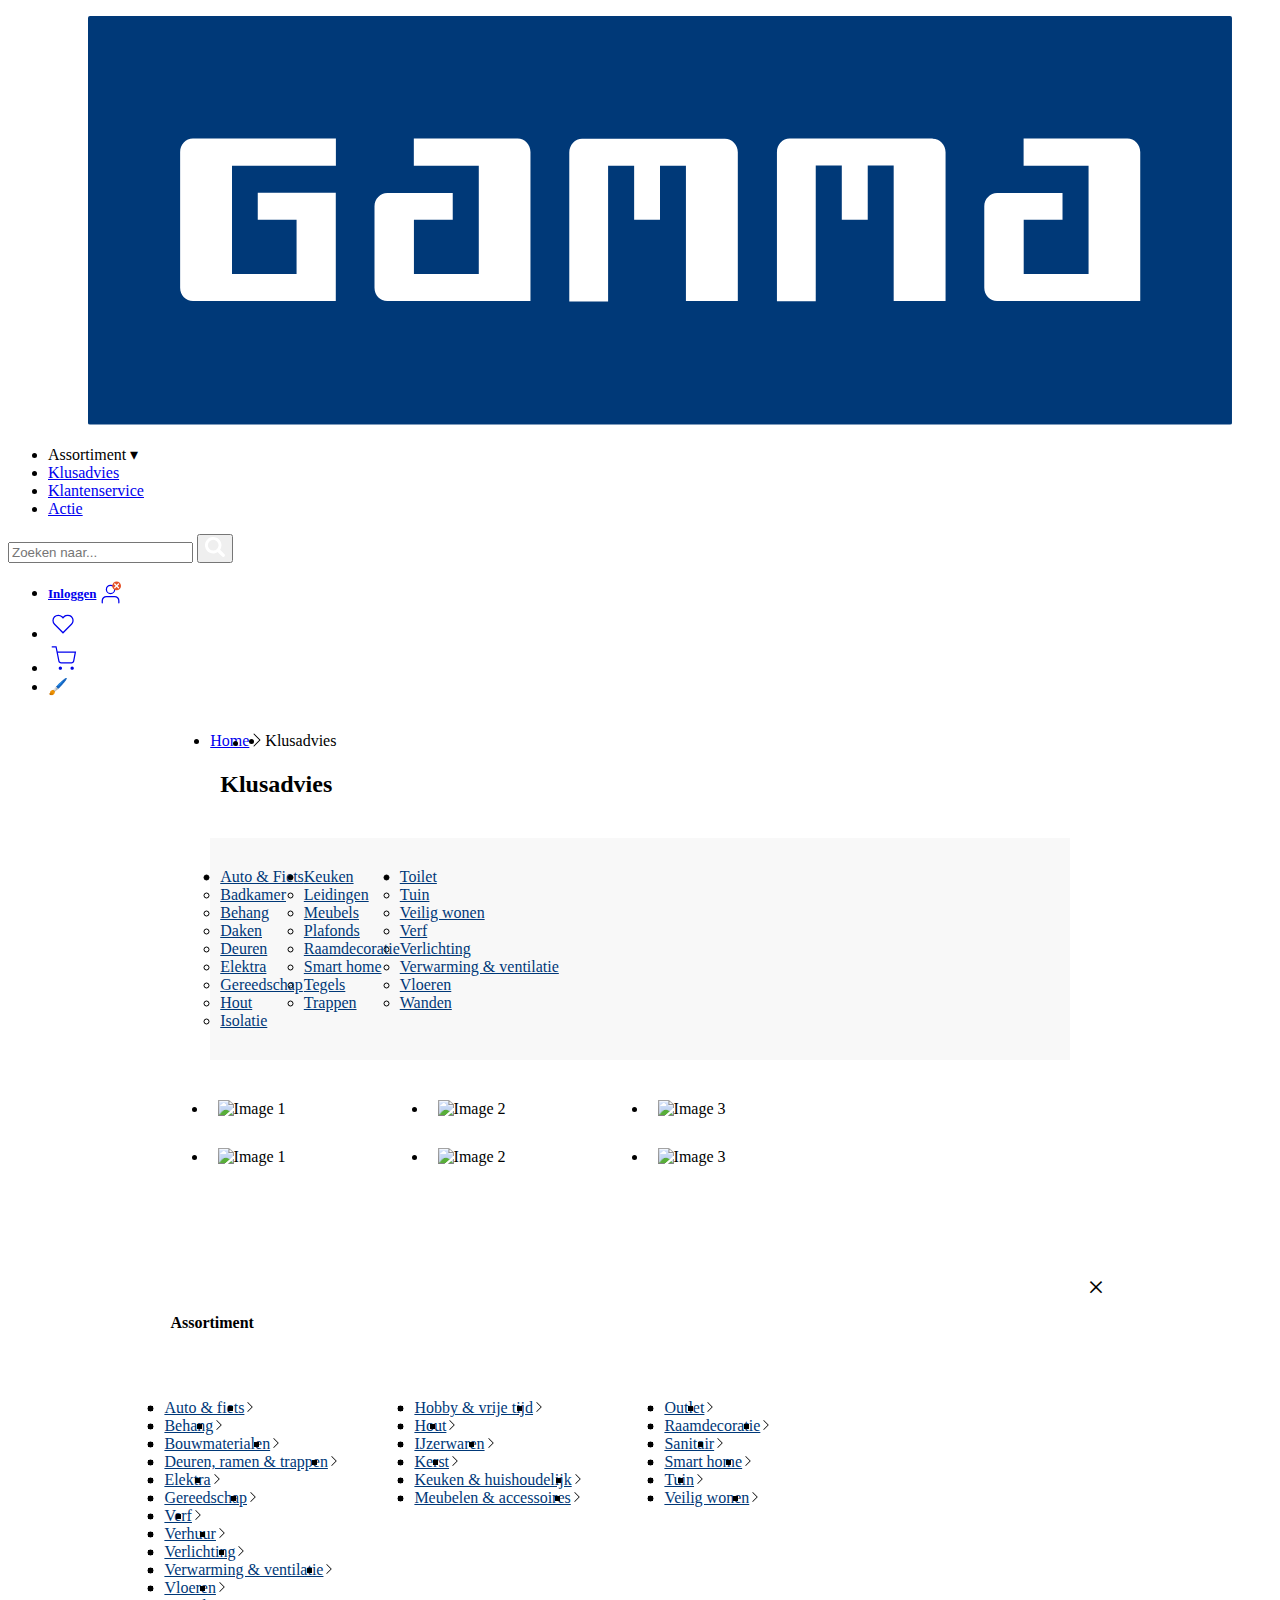
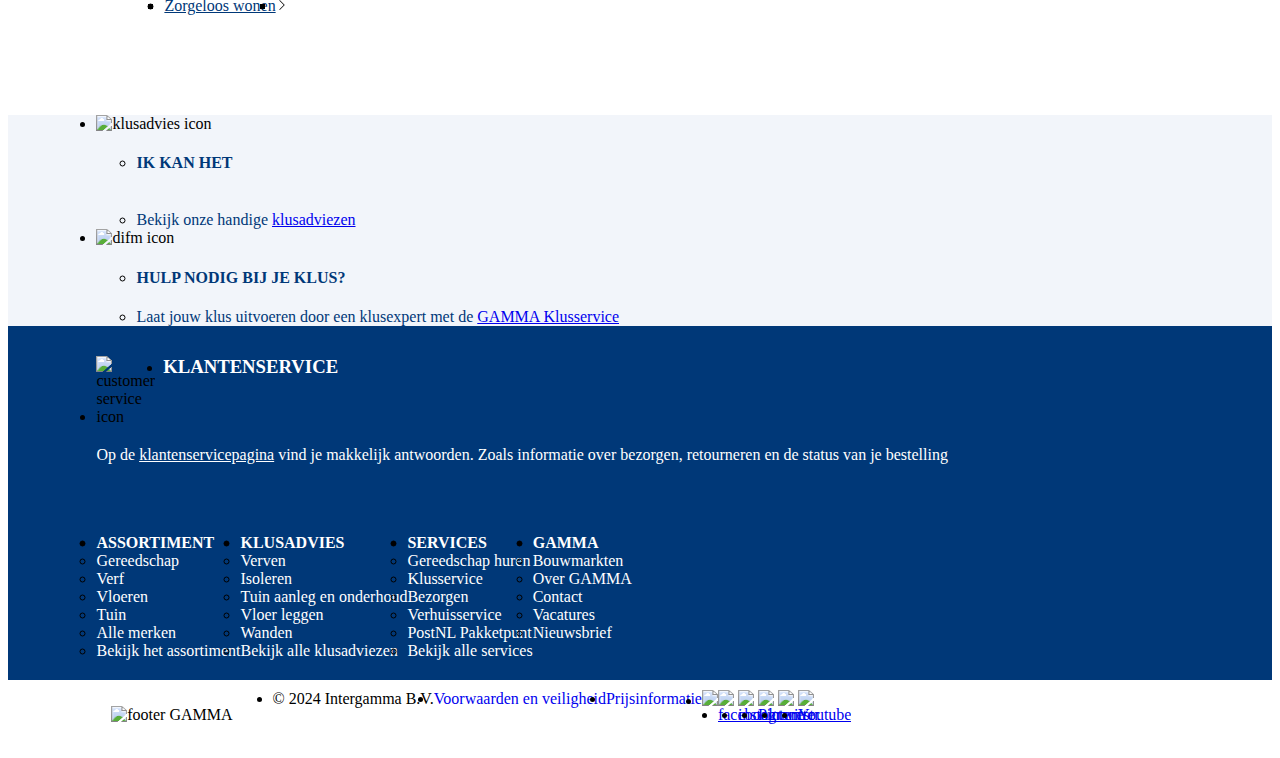
==== klusadvies.html @ 6f64f0ad "the basics" ====
<!DOCTYPE html>
<html lang="en">
<head>
    <meta charset="UTF-8">
    <title>Title</title>
    <meta name="viewport" content="width=device-width, initial-scale=1.0">
    <link rel="stylesheet" href="resource/styles.css">
    <script src="resource/main.js"></script>
</head>
<body>

<!--===============================================================-->
<!--========================== HEADER =============================-->
<!--===============================================================-->
<header>

    <nav style="flex-wrap: wrap;">
        <ul style="flex-wrap: wrap;">
            <a href="index.html"><figure>
                <svg xmlns="http://www.w3.org/2000/svg" viewBox="0 0 112 40" focusable="false"
                     style="border-radius: 2px;"><title>GAMMA</title>
                    <path fill="#003978" d="M0 0h112v40H0z"></path>
                    <path fill="#FFF"
                          d="M103 27.9H89c-.68 0-1.25-.57-1.25-1.3v-7.98c0-.72.57-1.3 1.26-1.3h6.4v2.64h-3.8v5.3h6.35v-10.6H91.6V12h10.16c.7 0 1.26.6 1.26 1.32v14.6M82.7 12h-14c-.7 0-1.25.6-1.25 1.32v14.6h3.8V14.64h2.55v5.3h2.54v-5.3h2.54V27.9h5.08V13.33c0-.73-.56-1.32-1.26-1.32m-20.33 0h-14c-.68 0-1.25.6-1.25 1.35v14.6h3.8v-13.3h2.55v5.3H56v-5.3h2.54V27.9h5.08V13.33c0-.73-.57-1.32-1.27-1.32M43.3 27.9h-14c-.7 0-1.25-.57-1.25-1.3v-7.98c0-.72.56-1.3 1.26-1.3h6.4v2.64h-3.8v5.3h6.35v-10.6H31.9V12h10.16c.7 0 1.26.6 1.26 1.32v14.6M16.62 17.3v2.66h3.8v5.3H14.1v-10.6h10.17V12h-14c-.7 0-1.25.6-1.25 1.32V26.6c0 .73.56 1.3 1.26 1.3h13.98V17.3h-7.62"></path>
                </svg>
            </figure></a>
            <li>
                <a onclick="toggleDropdown()" id="assortiment" style="cursor: pointer">Assortiment &#9662;</a>
            </li>

            <li><a href="klusadvies.html">Klusadvies</a></li>
            <li><a href="#">Klantenservice</a></li>
            <li><a href="#">Actie</a></li>
        </ul>

        <form action="#" method="get">
            <input type="text" id="search" name="search" placeholder="Zoeken naar...">
            <button type="submit">
                <svg xmlns="http://www.w3.org/2000/svg" viewBox="0 0 250.3 250.3" width="20" height="20"
                     focusable="false" class="__web-inspector-hide-shortcut__">
                    <path d="M244.2 214.6l-54.4-54.4-1-.7a103 103 0 1 0-29.4 29.4l.8 1 54.4 54.3a21 21 0 0 0 29.6-29.6zm-141.3-44.5a67.2 67.2 0 1 1 0-134.4 67.2 67.2 0 0 1 0 134.4z"
                          fill="#fff" fill-rule="evenodd" clip-rule="evenodd"></path>
                </svg>
            </button>
        </form>

        <ul>
            <li>


                <a href="#" style="
                display: flex;
                align-items: center;">
                    <span style="font-size: 13px;"><strong>Inloggen</strong></span>

                    <svg width="30" height="30" viewBox="0 0 24 24" fill="none"
                         xmlns="http://www.w3.org/2000/svg" stroke="currentColor">
                        <path
                                d="M18.2742 19V17.3407C18.2742 16.4606 17.9246 15.6165 17.3022 14.9941C16.6799 14.3718 15.8358 14.0222 14.9557 14.0222H8.31855C7.43842 14.0222 6.59433 14.3718 5.97198 14.9941C5.34963 15.6165 5 16.4606 5 17.3407V19"

                                stroke-linecap="round" stroke-linejoin="round">
                        </path>
                        <path
                                d="M11.6372 11.6371C13.47 11.6371 14.9558 10.1513 14.9558 8.31855C14.9558 6.48577 13.47 5 11.6372 5C9.80443 5 8.31866 6.48577 8.31866 8.31855C8.31866 10.1513 9.80443 11.6371 11.6372 11.6371Z"

                                stroke-linecap="round" stroke-linejoin="round">
                        </path>
                        <path
                                d="M16.5 9C18.433 9 20 7.433 20 5.5C20 3.567 18.433 2 16.5 2C14.567 2 13 3.567 13 5.5C13 7.433 14.567 9 16.5 9Z"

                                fill="#E55026" stroke="none">
                        </path>
                        <path d="M18 4L15 7" stroke="white"
                              stroke-linecap="round"></path>
                        <path d="M15 4L18 7"
                              stroke="white"
                              stroke-linecap="round"></path>
                    </svg>
                </a>
            </li>
            <li>
                <a href="#">
                    <svg width="30" height="30" viewBox="0 0 24 24" fill="none" stroke="currentColor"
                         xmlns="http://www.w3.org/2000/svg" class="sc-dEFUya gdLUKN">
                        <path d="M18.7663 6.2377C18.3753 5.84531 17.9111 5.53404 17.4002 5.32168C16.8893 5.10931 16.3417 5 15.7887 5C15.2357 5 14.6881 5.10931 14.1772 5.32168C13.6663 5.53404 13.2021 5.84531 12.8112 6.2377L11.9998 7.05166L11.1884 6.2377C10.3987 5.44548 9.32768 5.00041 8.21089 5.00041C7.09409 5.00041 6.02303 5.44548 5.23334 6.2377C4.44365 7.02993 4 8.10441 4 9.22479C4 10.3452 4.44365 11.4196 5.23334 12.2119L6.0447 13.0258L11.9998 19L17.9549 13.0258L18.7663 12.2119C19.1574 11.8197 19.4677 11.354 19.6794 10.8415C19.891 10.3289 20 9.77958 20 9.22479C20 8.67 19.891 8.12064 19.6794 7.60811C19.4677 7.09558 19.1574 6.6299 18.7663 6.2377V6.2377Z"></path>
                    </svg>
                </a>
            </li>
            <li>
                <a href="#">
                    <svg width="30" height="30" viewBox="0 0 24 24" fill="none" stroke="currentColor"
                         xmlns="http://www.w3.org/2000/svg">
                        <path d="M9.87276 20.9999C10.3472 20.9999 10.7319 20.6162 10.7319 20.1428C10.7319 19.6694 10.3472 19.2856 9.87276 19.2856C9.3983 19.2856 9.01367 19.6694 9.01367 20.1428C9.01367 20.6162 9.3983 20.9999 9.87276 20.9999Z"
                              fill="#003878" stroke-linecap="round" stroke-linejoin="round"></path>
                        <path d="M19.3227 20.9999C19.7972 20.9999 20.1818 20.6162 20.1818 20.1428C20.1818 19.6694 19.7972 19.2856 19.3227 19.2856C18.8483 19.2856 18.4636 19.6694 18.4636 20.1428C18.4636 20.6162 18.8483 20.9999 19.3227 20.9999Z"
                              fill="#003878" stroke-linecap="round" stroke-linejoin="round"></path>
                        <path d="M3 3H6.43636L8.73873 14.4771C8.81729 14.8718 9.03246 15.2262 9.34657 15.4785C9.66069 15.7308 10.0537 15.8648 10.4569 15.8571H18.8073C19.2104 15.8648 19.6035 15.7308 19.9176 15.4785C20.2317 15.2262 20.4469 14.8718 20.5255 14.4771L21.9 7.28571H7.29545"></path>
                    </svg>
                </a>
            </li>
            <li>
                <a onclick="changeBackground()">
                    🖌️
                </a>
            </li>
        </ul>

    </nav>


</header>


<!--===============================================================-->
<!--======================== CATEGORIES ===========================-->
<!--===============================================================-->
<section style="padding-bottom: 20px; ">

    <section style="padding-bottom: 20px; padding-top: 20px; margin: 0 16%;">
        <ul style="display: flex;align-items: start; padding: 0; margin: 0; flex-wrap: wrap;">
            <li style="flex: none; padding: 0;">
                <a href="index.html">
                    <span itemprop="name">Home</span>
                </a>
            </li>
            <li style="flex: none">
                <svg xmlns="http://www.w3.org/2000/svg" width="16" height="16" fill="currentColor"
                     class="bi bi-chevron-right" viewBox="0 0 16 16">
                    <path fill-rule="evenodd"
                          d="M4.646 1.646a.5.5 0 0 1 .708 0l6 6a.5.5 0 0 1 0 .708l-6 6a.5.5 0 0 1-.708-.708L10.293 8 4.646 2.354a.5.5 0 0 1 0-.708"/>
                </svg>
            </li>
            <li>Klusadvies</li>
        </ul>
        <strong style="margin: 0 0 0 10px;display: block;">
            <h2 style="color: black; text-align: left;">Klusadvies</h2>
        </strong>
    </section>

    <section style="background-color: #F8F8F8; margin: 0 16%; padding: 20px 0 ">
        <ul style="display: flex; margin: 10px; padding: 0; vertical-align: top; flex-wrap: wrap;">
            <li style="margin: 0; padding: 0;">
                <ul style="margin: 0; padding: 0; display:block;">
                    <li>
                        <a href="#" style="color: #003878; margin: 0;">Auto & Fiets</a>
                    </li>
                    <li>
                        <a href="#" style="color: #003878; margin: 0;">Badkamer</a>
                    </li>
                    <li>
                        <a href="#" style="color: #003878; margin: 0;">Behang</a>
                    </li>
                    <li>
                        <a href="#" style="color: #003878; margin: 0;">Daken</a>
                    </li>
                    <li>
                        <a href="#" style="color: #003878; margin: 0;">Deuren</a>
                    </li>
                    <li>
                        <a href="#" style="color: #003878; margin: 0;">Elektra</a>
                    </li>
                    <li>
                        <a href="#" style="color: #003878; margin: 0;">Gereedschap</a>
                    </li>
                    <li>
                        <a href="#" style="color: #003878; margin: 0;">Hout</a>
                    </li>
                    <li>
                        <a href="#" style="color: #003878; margin: 0;">Isolatie</a>
                    </li>
                </ul>
            </li>
            <li style=" margin: 0; padding: 0;">
                <ul style="margin: 0; padding: 0; display:block;">
                    <li>
                        <a href="#" style="color: #003878; margin: 0;">Keuken</a>
                    </li>
                    <li>
                        <a href="#" style="color: #003878; margin: 0;">Leidingen</a>
                    </li>
                    <li>
                        <a href="#" style="color: #003878; margin: 0;">Meubels</a>
                    </li>
                    <li>
                        <a href="#" style="color: #003878; margin: 0;">Plafonds</a>
                    </li>
                    <li>
                        <a href="#" style="color: #003878; margin: 0;">Raamdecoratie</a>
                    </li>
                    <li>
                        <a href="#" style="color: #003878; margin: 0;">Smart home</a>
                    </li>
                    <li>
                        <a href="#" style="color: #003878; margin: 0;">Tegels</a>
                    </li>
                    <li>
                        <a href="#" style="color: #003878; margin: 0;">Trappen</a>
                    </li>
                </ul>
            </li>
            <li style=" margin: 0; padding: 0;">
                <ul style="margin: 0; padding: 0; display:block;">
                    <li>
                        <a href="#" style="color: #003878; margin: 0;">Toilet</a>
                    </li>
                    <li>
                        <a href="#" style="color: #003878; margin: 0;">Tuin</a>
                    </li>
                    <li>
                        <a href="#" style="color: #003878; margin: 0;">Veilig wonen</a>
                    </li>
                    <li>
                        <a href="#" style="color: #003878; margin: 0;">Verf</a>
                    </li>
                    <li>
                        <a href="#" style="color: #003878; margin: 0;">Verlichting</a>
                    </li>
                    <li>
                        <a href="#" style="color: #003878; margin: 0;">Verwarming & ventilatie</a>
                    </li>
                    <li>
                        <a href="#" style="color: #003878; margin: 0;">Vloeren</a>
                    </li>
                    <li>
                        <a href="#" style="color: #003878; margin: 0;">Wanden</a>
                    </li>
                </ul>
            </li>
        </ul>
    </section>
</section>


<!--===============================================================-->
<!--======================== PHOTO GRID ===========================-->
<!--===============================================================-->

<section style="padding: 0 15%">
    <ul style="display: flex; margin: 10px; padding: 0; vertical-align: top; flex-wrap: wrap;">
        <li style="margin: 0; padding: 10px;">
            <img
                    src="https://images.ctfassets.net/7k5qhlbm8iou/D5uGgqKonRXFAUmfnYsvO/2698fe82ddb8b8389ae85503e813ce85/GNL_klusadvies_thumbs_1.jpeg?fm=webp"
                    alt="Image 1"
                    style="min-width: 200px;">
        </li>
        <li style="margin: 0; padding: 10px;">
            <img
                    src="https://images.ctfassets.net/7k5qhlbm8iou/OPjHPTf6Xz2SJlnmQ6Uub/6ce3c0354f3e570cf415b79f886b8826/GNL_klusadvies_thumbs_2.jpg?fm=webp"
                    alt="Image 2"
                    style="min-width: 200px;">
        </li>
        <li style="margin: 0; padding: 10px;">
            <img
                    src="https://images.ctfassets.net/7k5qhlbm8iou/XYu7cwXV8Eyj14WHTbiBu/d0bea2a67ae20ab842df362808a0d39d/GNL_klusadvies_thumbs_3.jpg?fm=webp"
                    alt="Image 3"
                    style="min-width: 200px;">
        </li>
    </ul>
</section>
<section style="padding: 0 15%">
    <ul style="display: flex; margin: 10px; padding: 0; vertical-align: top; flex-wrap: wrap;">
        <li style="margin: 0; padding: 10px;">
            <img
                    src="https://images.ctfassets.net/7k5qhlbm8iou/1NDMQyYyDQUvRfaIp6PkJg/4a17d6366d7af17cf9940d95ebca9dfe/GNL_klusadvies_thumbs_4.jpeg?fm=webp"
                    alt="Image 1"
                    style="min-width: 200px;">
        </li>
        <li style="margin: 0; padding: 10px;">
            <img
                    src="https://images.ctfassets.net/7k5qhlbm8iou/7mpfk8e1ufFLA9bo4zqU5v/e6be2cabbd15b26c31ffcd30628e8d67/GNL_klusadvies_thumbs_5.jpg?fm=webp"
                    alt="Image 2"
                    style="min-width: 200px;">
        </li>
        <li style="margin: 0; padding: 10px;">
            <img
                    src="https://images.ctfassets.net/7k5qhlbm8iou/1pNZsihINzVNzqjM3rvKAl/516167ecc3eee568379bcd1e773bfe4f/GNL_klusadvies_thumbs_6.jpg?fm=webp"
                    alt="Image 3"
                    style="min-width: 200px;">
        </li>
    </ul>
</section>


<!--===============================================================-->
<!--======================== Assortiment ==========================-->
<!--===============================================================-->
<section>
    <nav id="myDropdown" style="padding: 70px 0; overflow: scroll;">
        <section style="background-color: white; border-radius: 16px; margin: 0 10%;" id="navBody">
            <p style="font-size: 30px; display: block; float: right; align-self: end; width: 40px; margin: 0; padding: 14px 18px; cursor: pointer"
               onclick="toggleDropdown()">×</p>
            <section style="padding-bottom: 20px;">

                <strong style="padding: 36px;display: flex;">
                    <h4 style="color: black; text-align: left;">Assortiment</h4>
                </strong>

                <section style=" margin: 0 20px; padding: 0; ">
                    <ul style="display: flex; margin: 10px; padding: 0; vertical-align: top; flex-wrap: wrap;">
                        <li style=" margin: 0; min-width: 250px;padding: 0;">
                            <ul style="margin: 0; padding: 0; display:block;">
                                <li style="padding: 0; margin: 0;">
                                    <ul style="display: flex;align-items: center; padding: 0; margin: 0">
                                        <li style="flex: none; padding: 0;">
                                            <a href="#" style="color: #003878; margin: 0;">Auto & fiets</a>
                                        </li>
                                        <li style="flex: none; padding: 0; margin: 0;">
                                            <svg xmlns="http://www.w3.org/2000/svg" width="12" height="12"
                                                 fill="currentColor" class="bi bi-chevron-right" viewBox="0 0 16 16">
                                                <path fill-rule="evenodd"
                                                      d="M4.646 1.646a.5.5 0 0 1 .708 0l6 6a.5.5 0 0 1 0 .708l-6 6a.5.5 0 0 1-.708-.708L10.293 8 4.646 2.354a.5.5 0 0 1 0-.708"/>
                                            </svg>
                                        </li>
                                    </ul>
                                </li>
                                <li style="padding: 0; margin: 0;">
                                    <ul style="display: flex;align-items: center; padding: 0; margin: 0">
                                        <li style="flex: none; padding: 0;">
                                            <a href="#" style="color: #003878; margin: 0;">Behang</a>
                                        </li>
                                        <li style="flex: none; padding: 0; margin: 0;">
                                            <svg xmlns="http://www.w3.org/2000/svg" width="12" height="12"
                                                 fill="currentColor" class="bi bi-chevron-right" viewBox="0 0 16 16">
                                                <path fill-rule="evenodd"
                                                      d="M4.646 1.646a.5.5 0 0 1 .708 0l6 6a.5.5 0 0 1 0 .708l-6 6a.5.5 0 0 1-.708-.708L10.293 8 4.646 2.354a.5.5 0 0 1 0-.708"/>
                                            </svg>
                                        </li>
                                    </ul>
                                </li>
                                <li style="padding: 0; margin: 0;">
                                    <ul style="display: flex;align-items: center; padding: 0; margin: 0">
                                        <li style="flex: none; padding: 0;">
                                            <a href="#" style="color: #003878; margin: 0;">Bouwmaterialen</a>
                                        </li>
                                        <li style="flex: none; padding: 0; margin: 0;">
                                            <svg xmlns="http://www.w3.org/2000/svg" width="12" height="12"
                                                 fill="currentColor" class="bi bi-chevron-right" viewBox="0 0 16 16">
                                                <path fill-rule="evenodd"
                                                      d="M4.646 1.646a.5.5 0 0 1 .708 0l6 6a.5.5 0 0 1 0 .708l-6 6a.5.5 0 0 1-.708-.708L10.293 8 4.646 2.354a.5.5 0 0 1 0-.708"/>
                                            </svg>
                                        </li>
                                    </ul>
                                </li>
                                <li style="padding: 0; margin: 0;">
                                    <ul style="display: flex;align-items: center; padding: 0; margin: 0">
                                        <li style="flex: none; padding: 0;">
                                            <a href="#" style="color: #003878; margin: 0;">Deuren, ramen & trappen</a>
                                        </li>
                                        <li style="flex: none; padding: 0; margin: 0;">
                                            <svg xmlns="http://www.w3.org/2000/svg" width="12" height="12"
                                                 fill="currentColor" class="bi bi-chevron-right" viewBox="0 0 16 16">
                                                <path fill-rule="evenodd"
                                                      d="M4.646 1.646a.5.5 0 0 1 .708 0l6 6a.5.5 0 0 1 0 .708l-6 6a.5.5 0 0 1-.708-.708L10.293 8 4.646 2.354a.5.5 0 0 1 0-.708"/>
                                            </svg>
                                        </li>
                                    </ul>
                                </li>
                                <li style="padding: 0; margin: 0;">
                                    <ul style="display: flex;align-items: center; padding: 0; margin: 0">
                                        <li style="flex: none; padding: 0;">
                                            <a href="#" style="color: #003878; margin: 0;">Elektra</a>
                                        </li>
                                        <li style="flex: none; padding: 0; margin: 0;">
                                            <svg xmlns="http://www.w3.org/2000/svg" width="12" height="12"
                                                 fill="currentColor" class="bi bi-chevron-right" viewBox="0 0 16 16">
                                                <path fill-rule="evenodd"
                                                      d="M4.646 1.646a.5.5 0 0 1 .708 0l6 6a.5.5 0 0 1 0 .708l-6 6a.5.5 0 0 1-.708-.708L10.293 8 4.646 2.354a.5.5 0 0 1 0-.708"/>
                                            </svg>
                                        </li>
                                    </ul>
                                </li>
                                <li style="padding: 0; margin: 0;">
                                    <ul style="display: flex;align-items: center; padding: 0; margin: 0">
                                        <li style="flex: none; padding: 0;">
                                            <a href="#" style="color: #003878; margin: 0;">Gereedschap</a>
                                        </li>
                                        <li style="flex: none; padding: 0; margin: 0;">
                                            <svg xmlns="http://www.w3.org/2000/svg" width="12" height="12"
                                                 fill="currentColor" class="bi bi-chevron-right" viewBox="0 0 16 16">
                                                <path fill-rule="evenodd"
                                                      d="M4.646 1.646a.5.5 0 0 1 .708 0l6 6a.5.5 0 0 1 0 .708l-6 6a.5.5 0 0 1-.708-.708L10.293 8 4.646 2.354a.5.5 0 0 1 0-.708"/>
                                            </svg>
                                        </li>
                                    </ul>
                                </li>
                            </ul>
                        </li>
                        <li style=" margin: 0; min-width: 250px;padding: 0;">
                            <ul style="margin: 0; padding: 0; display:block;">
                                <li style="padding: 0; margin: 0;">
                                    <ul style="display: flex;align-items: center; padding: 0; margin: 0">
                                        <li style="flex: none; padding: 0;">
                                            <a href="#" style="color: #003878; margin: 0;">Hobby & vrije tijd</a>
                                        </li>
                                        <li style="flex: none; padding: 0; margin: 0;">
                                            <svg xmlns="http://www.w3.org/2000/svg" width="12" height="12"
                                                 fill="currentColor" class="bi bi-chevron-right" viewBox="0 0 16 16">
                                                <path fill-rule="evenodd"
                                                      d="M4.646 1.646a.5.5 0 0 1 .708 0l6 6a.5.5 0 0 1 0 .708l-6 6a.5.5 0 0 1-.708-.708L10.293 8 4.646 2.354a.5.5 0 0 1 0-.708"/>
                                            </svg>
                                        </li>
                                    </ul>
                                </li>
                                <li style="padding: 0; margin: 0;">
                                    <ul style="display: flex;align-items: center; padding: 0; margin: 0">
                                        <li style="flex: none; padding: 0;">
                                            <a href="#" style="color: #003878; margin: 0;">Hout</a>
                                        </li>
                                        <li style="flex: none; padding: 0; margin: 0;">
                                            <svg xmlns="http://www.w3.org/2000/svg" width="12" height="12"
                                                 fill="currentColor" class="bi bi-chevron-right" viewBox="0 0 16 16">
                                                <path fill-rule="evenodd"
                                                      d="M4.646 1.646a.5.5 0 0 1 .708 0l6 6a.5.5 0 0 1 0 .708l-6 6a.5.5 0 0 1-.708-.708L10.293 8 4.646 2.354a.5.5 0 0 1 0-.708"/>
                                            </svg>
                                        </li>
                                    </ul>
                                </li>
                                <li style="padding: 0; margin: 0;">
                                    <ul style="display: flex;align-items: center; padding: 0; margin: 0">
                                        <li style="flex: none; padding: 0;">
                                            <a href="#" style="color: #003878; margin: 0;">IJzerwaren</a>
                                        </li>
                                        <li style="flex: none; padding: 0; margin: 0;">
                                            <svg xmlns="http://www.w3.org/2000/svg" width="12" height="12"
                                                 fill="currentColor" class="bi bi-chevron-right" viewBox="0 0 16 16">
                                                <path fill-rule="evenodd"
                                                      d="M4.646 1.646a.5.5 0 0 1 .708 0l6 6a.5.5 0 0 1 0 .708l-6 6a.5.5 0 0 1-.708-.708L10.293 8 4.646 2.354a.5.5 0 0 1 0-.708"/>
                                            </svg>
                                        </li>
                                    </ul>
                                </li>
                                <li style="padding: 0; margin: 0;">
                                    <ul style="display: flex;align-items: center; padding: 0; margin: 0">
                                        <li style="flex: none; padding: 0;">
                                            <a href="#" style="color: #003878; margin: 0;">Kerst</a>
                                        </li>
                                        <li style="flex: none; padding: 0; margin: 0;">
                                            <svg xmlns="http://www.w3.org/2000/svg" width="12" height="12"
                                                 fill="currentColor" class="bi bi-chevron-right" viewBox="0 0 16 16">
                                                <path fill-rule="evenodd"
                                                      d="M4.646 1.646a.5.5 0 0 1 .708 0l6 6a.5.5 0 0 1 0 .708l-6 6a.5.5 0 0 1-.708-.708L10.293 8 4.646 2.354a.5.5 0 0 1 0-.708"/>
                                            </svg>
                                        </li>
                                    </ul>
                                </li>
                                <li style="padding: 0; margin: 0;">
                                    <ul style="display: flex;align-items: center; padding: 0; margin: 0">
                                        <li style="flex: none; padding: 0;">
                                            <a href="#" style="color: #003878; margin: 0;">Keuken & huishoudelijk</a>
                                        </li>
                                        <li style="flex: none; padding: 0; margin: 0;">
                                            <svg xmlns="http://www.w3.org/2000/svg" width="12" height="12"
                                                 fill="currentColor" class="bi bi-chevron-right" viewBox="0 0 16 16">
                                                <path fill-rule="evenodd"
                                                      d="M4.646 1.646a.5.5 0 0 1 .708 0l6 6a.5.5 0 0 1 0 .708l-6 6a.5.5 0 0 1-.708-.708L10.293 8 4.646 2.354a.5.5 0 0 1 0-.708"/>
                                            </svg>
                                        </li>
                                    </ul>
                                </li>
                                <li style="padding: 0; margin: 0;">
                                    <ul style="display: flex;align-items: center; padding: 0; margin: 0">
                                        <li style="flex: none; padding: 0;">
                                            <a href="#" style="color: #003878; margin: 0;">Meubelen & accessoires</a>
                                        </li>
                                        <li style="flex: none; padding: 0; margin: 0;">
                                            <svg xmlns="http://www.w3.org/2000/svg" width="12" height="12"
                                                 fill="currentColor" class="bi bi-chevron-right" viewBox="0 0 16 16">
                                                <path fill-rule="evenodd"
                                                      d="M4.646 1.646a.5.5 0 0 1 .708 0l6 6a.5.5 0 0 1 0 .708l-6 6a.5.5 0 0 1-.708-.708L10.293 8 4.646 2.354a.5.5 0 0 1 0-.708"/>
                                            </svg>
                                        </li>
                                    </ul>
                                </li>
                            </ul>
                        </li>
                        <li style=" margin: 0; min-width: 250px;padding: 0;">
                            <ul style="margin: 0; padding: 0; display:block;">
                                <li style="padding: 0; margin: 0;">
                                    <ul style="display: flex;align-items: center; padding: 0; margin: 0">
                                        <li style="flex: none; padding: 0;">
                                            <a href="#" style="color: #003878; margin: 0;">Outlet</a>
                                        </li>
                                        <li style="flex: none; padding: 0; margin: 0;">
                                            <svg xmlns="http://www.w3.org/2000/svg" width="12" height="12"
                                                 fill="currentColor" class="bi bi-chevron-right" viewBox="0 0 16 16">
                                                <path fill-rule="evenodd"
                                                      d="M4.646 1.646a.5.5 0 0 1 .708 0l6 6a.5.5 0 0 1 0 .708l-6 6a.5.5 0 0 1-.708-.708L10.293 8 4.646 2.354a.5.5 0 0 1 0-.708"/>
                                            </svg>
                                        </li>
                                    </ul>
                                </li>
                                <li style="padding: 0; margin: 0;">
                                    <ul style="display: flex;align-items: center; padding: 0; margin: 0">
                                        <li style="flex: none; padding: 0;">
                                            <a href="#" style="color: #003878; margin: 0;">Raamdecoratie</a>
                                        </li>
                                        <li style="flex: none; padding: 0; margin: 0;">
                                            <svg xmlns="http://www.w3.org/2000/svg" width="12" height="12"
                                                 fill="currentColor" class="bi bi-chevron-right" viewBox="0 0 16 16">
                                                <path fill-rule="evenodd"
                                                      d="M4.646 1.646a.5.5 0 0 1 .708 0l6 6a.5.5 0 0 1 0 .708l-6 6a.5.5 0 0 1-.708-.708L10.293 8 4.646 2.354a.5.5 0 0 1 0-.708"/>
                                            </svg>
                                        </li>
                                    </ul>
                                </li>
                                <li style="padding: 0; margin: 0;">
                                    <ul style="display: flex;align-items: center; padding: 0; margin: 0">
                                        <li style="flex: none; padding: 0;">
                                            <a href="#" style="color: #003878; margin: 0;">Sanitair</a>
                                        </li>
                                        <li style="flex: none; padding: 0; margin: 0;">
                                            <svg xmlns="http://www.w3.org/2000/svg" width="12" height="12"
                                                 fill="currentColor" class="bi bi-chevron-right" viewBox="0 0 16 16">
                                                <path fill-rule="evenodd"
                                                      d="M4.646 1.646a.5.5 0 0 1 .708 0l6 6a.5.5 0 0 1 0 .708l-6 6a.5.5 0 0 1-.708-.708L10.293 8 4.646 2.354a.5.5 0 0 1 0-.708"/>
                                            </svg>
                                        </li>
                                    </ul>
                                </li>
                                <li style="padding: 0; margin: 0;">
                                    <ul style="display: flex;align-items: center; padding: 0; margin: 0">
                                        <li style="flex: none; padding: 0;">
                                            <a href="#" style="color: #003878; margin: 0;">Smart home</a>
                                        </li>
                                        <li style="flex: none; padding: 0; margin: 0;">
                                            <svg xmlns="http://www.w3.org/2000/svg" width="12" height="12"
                                                 fill="currentColor" class="bi bi-chevron-right" viewBox="0 0 16 16">
                                                <path fill-rule="evenodd"
                                                      d="M4.646 1.646a.5.5 0 0 1 .708 0l6 6a.5.5 0 0 1 0 .708l-6 6a.5.5 0 0 1-.708-.708L10.293 8 4.646 2.354a.5.5 0 0 1 0-.708"/>
                                            </svg>
                                        </li>
                                    </ul>
                                </li>
                                <li style="padding: 0; margin: 0;">
                                    <ul style="display: flex;align-items: center; padding: 0; margin: 0">
                                        <li style="flex: none; padding: 0;">
                                            <a href="#" style="color: #003878; margin: 0;">Tuin</a>
                                        </li>
                                        <li style="flex: none; padding: 0; margin: 0;">
                                            <svg xmlns="http://www.w3.org/2000/svg" width="12" height="12"
                                                 fill="currentColor" class="bi bi-chevron-right" viewBox="0 0 16 16">
                                                <path fill-rule="evenodd"
                                                      d="M4.646 1.646a.5.5 0 0 1 .708 0l6 6a.5.5 0 0 1 0 .708l-6 6a.5.5 0 0 1-.708-.708L10.293 8 4.646 2.354a.5.5 0 0 1 0-.708"/>
                                            </svg>
                                        </li>
                                    </ul>
                                </li>
                                <li style="padding: 0; margin: 0;">
                                    <ul style="display: flex;align-items: center; padding: 0; margin: 0">
                                        <li style="flex: none; padding: 0;">
                                            <a href="#" style="color: #003878; margin: 0;">Veilig wonen</a>
                                        </li>
                                        <li style="flex: none; padding: 0; margin: 0;">
                                            <svg xmlns="http://www.w3.org/2000/svg" width="12" height="12"
                                                 fill="currentColor" class="bi bi-chevron-right" viewBox="0 0 16 16">
                                                <path fill-rule="evenodd"
                                                      d="M4.646 1.646a.5.5 0 0 1 .708 0l6 6a.5.5 0 0 1 0 .708l-6 6a.5.5 0 0 1-.708-.708L10.293 8 4.646 2.354a.5.5 0 0 1 0-.708"/>
                                            </svg>
                                        </li>
                                    </ul>
                                </li>
                            </ul>
                        </li>
                        <li style=" margin: 0; min-width: 250px;padding: 0;">
                            <ul style="margin: 0; padding: 0; display:block;">
                                <li style="padding: 0; margin: 0;">
                                    <ul style="display: flex;align-items: center; padding: 0; margin: 0">
                                        <li style="flex: none; padding: 0;">
                                            <a href="#" style="color: #003878; margin: 0;">Verf</a>
                                        </li>
                                        <li style="flex: none; padding: 0; margin: 0;">
                                            <svg xmlns="http://www.w3.org/2000/svg" width="12" height="12"
                                                 fill="currentColor" class="bi bi-chevron-right" viewBox="0 0 16 16">
                                                <path fill-rule="evenodd"
                                                      d="M4.646 1.646a.5.5 0 0 1 .708 0l6 6a.5.5 0 0 1 0 .708l-6 6a.5.5 0 0 1-.708-.708L10.293 8 4.646 2.354a.5.5 0 0 1 0-.708"/>
                                            </svg>
                                        </li>
                                    </ul>
                                </li>
                                <li style="padding: 0; margin: 0;">
                                    <ul style="display: flex;align-items: center; padding: 0; margin: 0">
                                        <li style="flex: none; padding: 0;">
                                            <a href="#" style="color: #003878; margin: 0;">Verhuur</a>
                                        </li>
                                        <li style="flex: none; padding: 0; margin: 0;">
                                            <svg xmlns="http://www.w3.org/2000/svg" width="12" height="12"
                                                 fill="currentColor" class="bi bi-chevron-right" viewBox="0 0 16 16">
                                                <path fill-rule="evenodd"
                                                      d="M4.646 1.646a.5.5 0 0 1 .708 0l6 6a.5.5 0 0 1 0 .708l-6 6a.5.5 0 0 1-.708-.708L10.293 8 4.646 2.354a.5.5 0 0 1 0-.708"/>
                                            </svg>
                                        </li>
                                    </ul>
                                </li>
                                <li style="padding: 0; margin: 0;">
                                    <ul style="display: flex;align-items: center; padding: 0; margin: 0">
                                        <li style="flex: none; padding: 0;">
                                            <a href="#" style="color: #003878; margin: 0;">Verlichting</a>
                                        </li>
                                        <li style="flex: none; padding: 0; margin: 0;">
                                            <svg xmlns="http://www.w3.org/2000/svg" width="12" height="12"
                                                 fill="currentColor" class="bi bi-chevron-right" viewBox="0 0 16 16">
                                                <path fill-rule="evenodd"
                                                      d="M4.646 1.646a.5.5 0 0 1 .708 0l6 6a.5.5 0 0 1 0 .708l-6 6a.5.5 0 0 1-.708-.708L10.293 8 4.646 2.354a.5.5 0 0 1 0-.708"/>
                                            </svg>
                                        </li>
                                    </ul>
                                </li>
                                <li style="padding: 0; margin: 0;">
                                    <ul style="display: flex;align-items: center; padding: 0; margin: 0">
                                        <li style="flex: none; padding: 0;">
                                            <a href="#" style="color: #003878; margin: 0;">Verwarming & ventilatie</a>
                                        </li>
                                        <li style="flex: none; padding: 0; margin: 0;">
                                            <svg xmlns="http://www.w3.org/2000/svg" width="12" height="12"
                                                 fill="currentColor" class="bi bi-chevron-right" viewBox="0 0 16 16">
                                                <path fill-rule="evenodd"
                                                      d="M4.646 1.646a.5.5 0 0 1 .708 0l6 6a.5.5 0 0 1 0 .708l-6 6a.5.5 0 0 1-.708-.708L10.293 8 4.646 2.354a.5.5 0 0 1 0-.708"/>
                                            </svg>
                                        </li>
                                    </ul>
                                </li>
                                <li style="padding: 0; margin: 0;">
                                    <ul style="display: flex;align-items: center; padding: 0; margin: 0">
                                        <li style="flex: none; padding: 0;">
                                            <a href="#" style="color: #003878; margin: 0;">Vloeren</a>
                                        </li>
                                        <li style="flex: none; padding: 0; margin: 0;">
                                            <svg xmlns="http://www.w3.org/2000/svg" width="12" height="12"
                                                 fill="currentColor" class="bi bi-chevron-right" viewBox="0 0 16 16">
                                                <path fill-rule="evenodd"
                                                      d="M4.646 1.646a.5.5 0 0 1 .708 0l6 6a.5.5 0 0 1 0 .708l-6 6a.5.5 0 0 1-.708-.708L10.293 8 4.646 2.354a.5.5 0 0 1 0-.708"/>
                                            </svg>
                                        </li>
                                    </ul>
                                </li>
                                <li style="padding: 0; margin: 0;">
                                    <ul style="display: flex;align-items: center; padding: 0; margin: 0">
                                        <li style="flex: none; padding: 0;">
                                            <a href="#" style="color: #003878; margin: 0;">Zorgeloos wonen</a>
                                        </li>
                                        <li style="flex: none; padding: 0; margin: 0;">
                                            <svg xmlns="http://www.w3.org/2000/svg" width="12" height="12"
                                                 fill="currentColor" class="bi bi-chevron-right" viewBox="0 0 16 16">
                                                <path fill-rule="evenodd"
                                                      d="M4.646 1.646a.5.5 0 0 1 .708 0l6 6a.5.5 0 0 1 0 .708l-6 6a.5.5 0 0 1-.708-.708L10.293 8 4.646 2.354a.5.5 0 0 1 0-.708"/>
                                            </svg>
                                        </li>
                                    </ul>
                                </li>
                            </ul>
                        </li>
                    </ul>
                </section>
            </section>


        </section>
    </nav>
</section>


<!--===============================================================-->
<!--========================== FOOTER =============================-->
<!--===============================================================-->
<footer>
    <section style="background-color: #f2f5fa; padding: 0 7%; flex-wrap: wrap;">
        <ul style="margin: 0; padding: 0;flex-wrap: wrap;">
            <li>

                <img src="https://gamma.nl/FE/e6bb8d7/images/gamma_nl/icons/svg/tools.svg" alt="klusadvies icon"
                     style="width: 25px; margin-right: 8px;">
                <ul style="display: block;">
                    <li>
                        <h4 style="color: #003878">IK KAN HET</h4><br/>
                    </li>
                    <li>
                        <span style="color: #003878">Bekijk onze handige <a href="https://www.gamma.nl/klusadvies">klusadviezen</a></span>
                    </li>
                </ul>
            </li>
            <li>
                <img src="https://gamma.nl/FE/e6bb8d7/images/gamma_nl/icons/svg/job.svg" alt="difm icon"
                     style="width: 25px; margin-right: 8px;">

                <ul style="display: block">
                    <li>
                        <h4 style="color: #003878">HULP NODIG BIJ JE KLUS?</h4>
                    </li>
                    <li>
                    <span style="color: #003878">Laat jouw klus uitvoeren door een klusexpert met de <a
                            href="https://www.gamma.nl/klusservice">GAMMA Klusservice</a></span>
                    </li>
                </ul>
            </li>
        </ul>
    </section>
    <section style="background-color: #003878;flex-wrap: wrap;">
        <section style="padding: 10px 7% 0;">

            <ul style="display: flex; margin: 20px 0; padding: 0; flex-wrap: wrap;">
                <li style="flex: 0; margin: 0; padding: 0;">

                    <img src="https://www.gamma.nl/FE/e6bb8d7/images/gamma_nl/icons/svg/customer-service.svg"
                         alt="customer service icon"
                         style="width: 25px; margin-right: 8px;">
                </li>
                <li style=" margin: 0; padding: 0;">
                    <strong><h3 style="color: #fff; margin: 0;">KLANTENSERVICE</h3></strong>
                </li>
            </ul>
            <p style="color: #fff; padding-bottom: 70px; padding-left: 0; margin: 0">Op de <a style="color: white;"
                                                                                              href="https://www.gamma.nl/klantenservice">klantenservicepagina</a>
                vind je makkelijk antwoorden. Zoals informatie over bezorgen, retourneren en de status van je bestelling
            </p>

        </section>
        <section style="padding-bottom: 20px;">

            <ul style="display: flex; margin: 0 7%; padding: 0; vertical-align: top; flex-wrap: wrap;">
                <li style="margin: 0; padding: 0;">
                    <ul style="margin: 0; padding: 0; display:block;">
                        <li>
                            <strong><h4 style="color: #fff; margin: 0;">ASSORTIMENT</h4></strong>
                        </li>
                        <li>
                            <a href="#" style="text-decoration: none;color: #fff; margin: 0;">Gereedschap</a>
                        </li>
                        <li>
                            <a href="#" style="text-decoration: none;color: #fff; margin: 0;">Verf</a>
                        </li>
                        <li>
                            <a href="#" style="text-decoration: none;color: #fff; margin: 0;">Vloeren</a>
                        </li>
                        <li>
                            <a href="#" style="text-decoration: none;color: #fff; margin: 0;">Tuin</a>
                        </li>
                        <li>
                            <a href="#" style="text-decoration: none;color: #fff; margin: 0;">Alle merken</a>
                        </li>
                        <li>
                            <a href="#" style="text-decoration: none;color: #fff; margin: 0;">Bekijk het assortiment</a>
                        </li>
                    </ul>
                </li>
                <li style=" margin: 0; padding: 0;">
                    <ul style="margin: 0; padding: 0; display:block;">
                        <li>
                            <strong><h4 style="color: #fff; margin: 0;">KLUSADVIES</h4></strong>
                        </li>
                        <li>
                            <a href="#" style="text-decoration: none;color: #fff; margin: 0;">Verven</a>
                        </li>
                        <li>
                            <a href="#" style="text-decoration: none;color: #fff; margin: 0;">Isoleren</a>
                        </li>
                        <li>
                            <a href="#" style="text-decoration: none;color: #fff; margin: 0;">Tuin aanleg en
                                onderhoud</a>
                        </li>
                        <li>
                            <a href="#" style="text-decoration: none;color: #fff; margin: 0;">Vloer leggen</a>
                        </li>
                        <li>
                            <a href="#" style="text-decoration: none;color: #fff; margin: 0;">Wanden</a>
                        </li>
                        <li>
                            <a href="#" style="text-decoration: none;color: #fff; margin: 0;">Bekijk alle
                                klusadviezen</a>
                        </li>
                    </ul>
                </li>
                <li style=" margin: 0; padding: 0;">
                    <ul style="margin: 0; padding: 0; display:block;">
                        <li>
                            <strong><h4 style="color: #fff; margin: 0;">SERVICES</h4></strong>
                        </li>
                        <li>
                            <a href="#" style="text-decoration: none;color: #fff; margin: 0;">Gereedschap huren</a>
                        </li>
                        <li>
                            <a href="#" style="text-decoration: none;color: #fff; margin: 0;">Klusservice</a>
                        </li>
                        <li>
                            <a href="#" style="text-decoration: none;color: #fff; margin: 0;">Bezorgen</a>
                        </li>
                        <li>
                            <a href="#" style="text-decoration: none;color: #fff; margin: 0;">Verhuisservice</a>
                        </li>
                        <li>
                            <a href="#" style="text-decoration: none;color: #fff; margin: 0;">PostNL Pakketpunt</a>
                        </li>
                        <li>
                            <a href="#" style="text-decoration: none;color: #fff; margin: 0;">Bekijk alle services</a>
                        </li>
                    </ul>
                </li>
                <li style=" margin: 0; padding: 0;">
                    <ul style="margin: 0; padding: 0; display:block;">
                        <li>
                            <strong><h4 style="color: #fff; margin: 0;">GAMMA</h4></strong>
                        </li>
                        <li>
                            <a href="#" style="text-decoration: none;color: #fff; margin: 0;">Bouwmarkten</a>
                        </li>
                        <li>
                            <a href="#" style="text-decoration: none;color: #fff; margin: 0;">Over GAMMA</a>
                        </li>
                        <li>
                            <a href="#" style="text-decoration: none;color: #fff; margin: 0;">Contact</a>
                        </li>
                        <li>
                            <a href="#" style="text-decoration: none;color: #fff; margin: 0;">Vacatures</a>
                        </li>
                        <li>
                            <a href="#" style="text-decoration: none;color: #fff; margin: 0;">Nieuwsbrief</a>
                        </li>
                    </ul>
                </li>
            </ul>

        </section>
        <section style="background-color: white; padding: 10px 5%">
            <ul style="margin: 0; padding: 0; display:flex; flex-wrap: wrap;">
                <figure>
                    <img style="width: 70px;" data-src="/FE/6a8aeb3/images/gamma_nl/logos/logo.svg"
                         class="ftr-copy-logo lazyloaded" alt="footer GAMMA"
                         src="https://gamma.nl/FE/6a8aeb3/images/gamma_nl/logos/logo.svg">
                </figure>
                <li>
                    <a style="text-decoration: none; margin: 0;">© 2024 Intergamma B.V.</a>
                </li>
                <li>
                    <a href="#" style="text-decoration: none; margin: 0;">Voorwaarden en veiligheid</a>
                </li>
                <li>
                    <a href="#" style="text-decoration: none; margin: 0;">Prijsinformatie</a>
                </li>
                <li style="flex: none">
                    <img style="width: 90px;"
                         src="https://images.ctfassets.net/7k5qhlbm8iou/uWGHDlCGprOnKuAP1d5qj/1f5775fd6aa87935e8d6cb410afe60cd/thuiswinkelwaarborg_footericon.png"></img>
                </li>
                <li style="width: 20px; flex: none">
                    <a href="https://www.facebook.com/gamma.nl" target="_blank" rel="nofollow">
                        <img src="https://images.ctfassets.net/7k5qhlbm8iou/5w2i7aTYSw8uunS039tsdy/45172a38601c94756d0aca5ba269c843/thumb_facebook.png"
                             data-src="https://images.ctfassets.net/7k5qhlbm8iou/5w2i7aTYSw8uunS039tsdy/45172a38601c94756d0aca5ba269c843/thumb_facebook.png"
                             border="0" alt="facebook" class=" lazyloaded">
                    </a>
                </li>
                <li style="width: 20px; flex: none">
                    <a href="https://www.instagram.com/gamma_nl" target="_blank" rel="nofollow">
                        <img src="https://images.ctfassets.net/7k5qhlbm8iou/3rIaSLttncoAsc8nsRHrXh/f0e9d2303d01f63f16f920b236497f98/thumb_instagram.png"
                             data-src="https://images.ctfassets.net/7k5qhlbm8iou/3rIaSLttncoAsc8nsRHrXh/f0e9d2303d01f63f16f920b236497f98/thumb_instagram.png"
                             border="0" alt="instagram" class=" lazyloaded">
                    </a>
                </li>
                <li style="width: 20px; flex: none">
                    <a href="https://nl.pinterest.com/GAMMA_NL" target="_blank" rel="nofollow">
                        <img src="https://images.ctfassets.net/7k5qhlbm8iou/6TTDLMzzrPNNsSJTwRYudh/db99f4ab59e4fd47a488448bea716d09/thumb_pinterest.png"
                             data-src="https://images.ctfassets.net/7k5qhlbm8iou/6TTDLMzzrPNNsSJTwRYudh/db99f4ab59e4fd47a488448bea716d09/thumb_pinterest.png"
                             border="0" alt="Pinterest" class=" lazyloaded"></a>
                </li>
                <li style="width: 20px; flex: none">
                    <a href="https://twitter.com/gammanl" target="_blank" rel="nofollow">
                        <img src="https://images.ctfassets.net/7k5qhlbm8iou/6xVyBm4e0pFGr2pigfoPnB/96177b996bdb4f27646337c6b771738d/thumb_twitter.png"
                             data-src="https://images.ctfassets.net/7k5qhlbm8iou/6xVyBm4e0pFGr2pigfoPnB/96177b996bdb4f27646337c6b771738d/thumb_twitter.png"
                             border="0" alt="twitter" class=" lazyloaded"></a>
                </li>
                <li style="width: 20px; flex: none">
                    <a href="https://www.youtube.com/user/gammabouwmarkt" target="_blank">
                        <img src="https://images.ctfassets.net/7k5qhlbm8iou/uB7YYj9GfgCYEZRQ11WTZ/708c41ecd8d370e8841ac4b40d0c0c1b/thumb_youtube.png"
                             data-src="https://images.ctfassets.net/7k5qhlbm8iou/uB7YYj9GfgCYEZRQ11WTZ/708c41ecd8d370e8841ac4b40d0c0c1b/thumb_youtube.png"
                             border="0" alt="Youtube" class=" lazyloaded"></a>
                </li>
            </ul>
        </section>
    </section>
</footer>

</body>
</html>
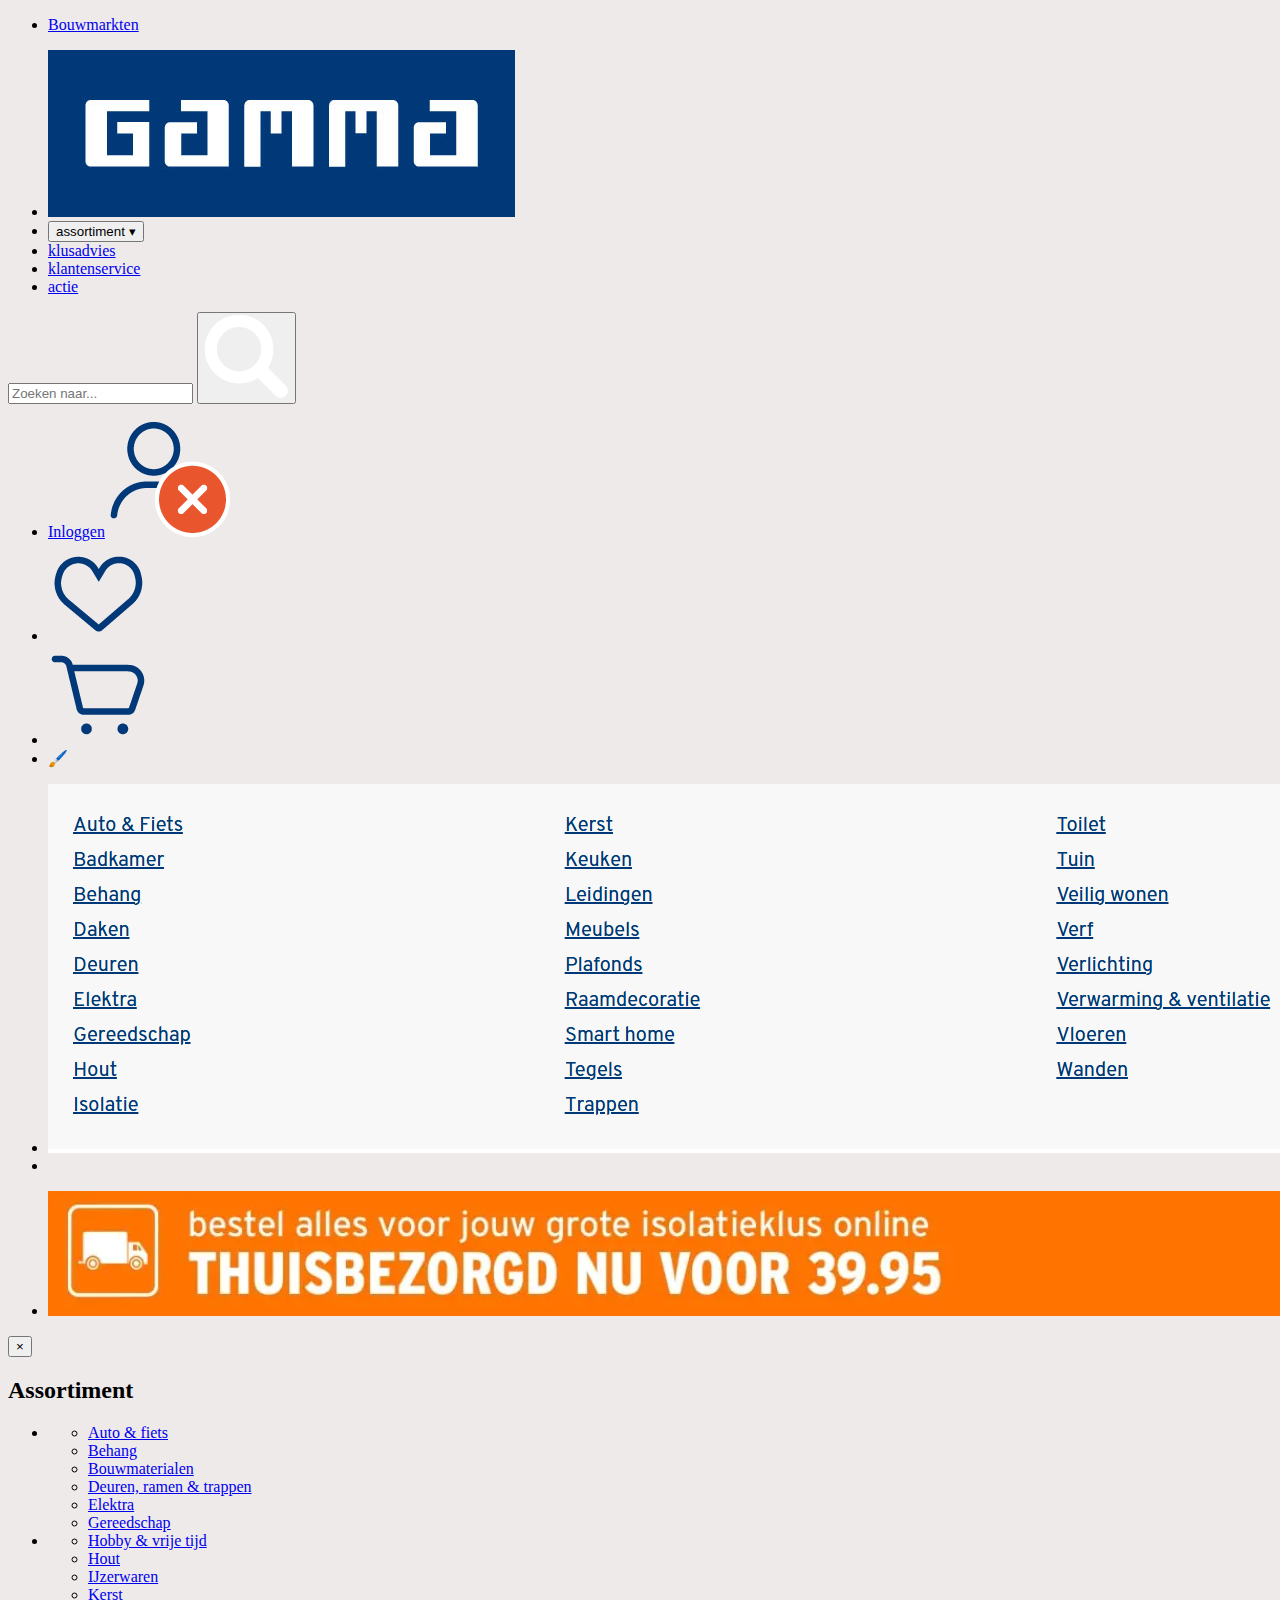
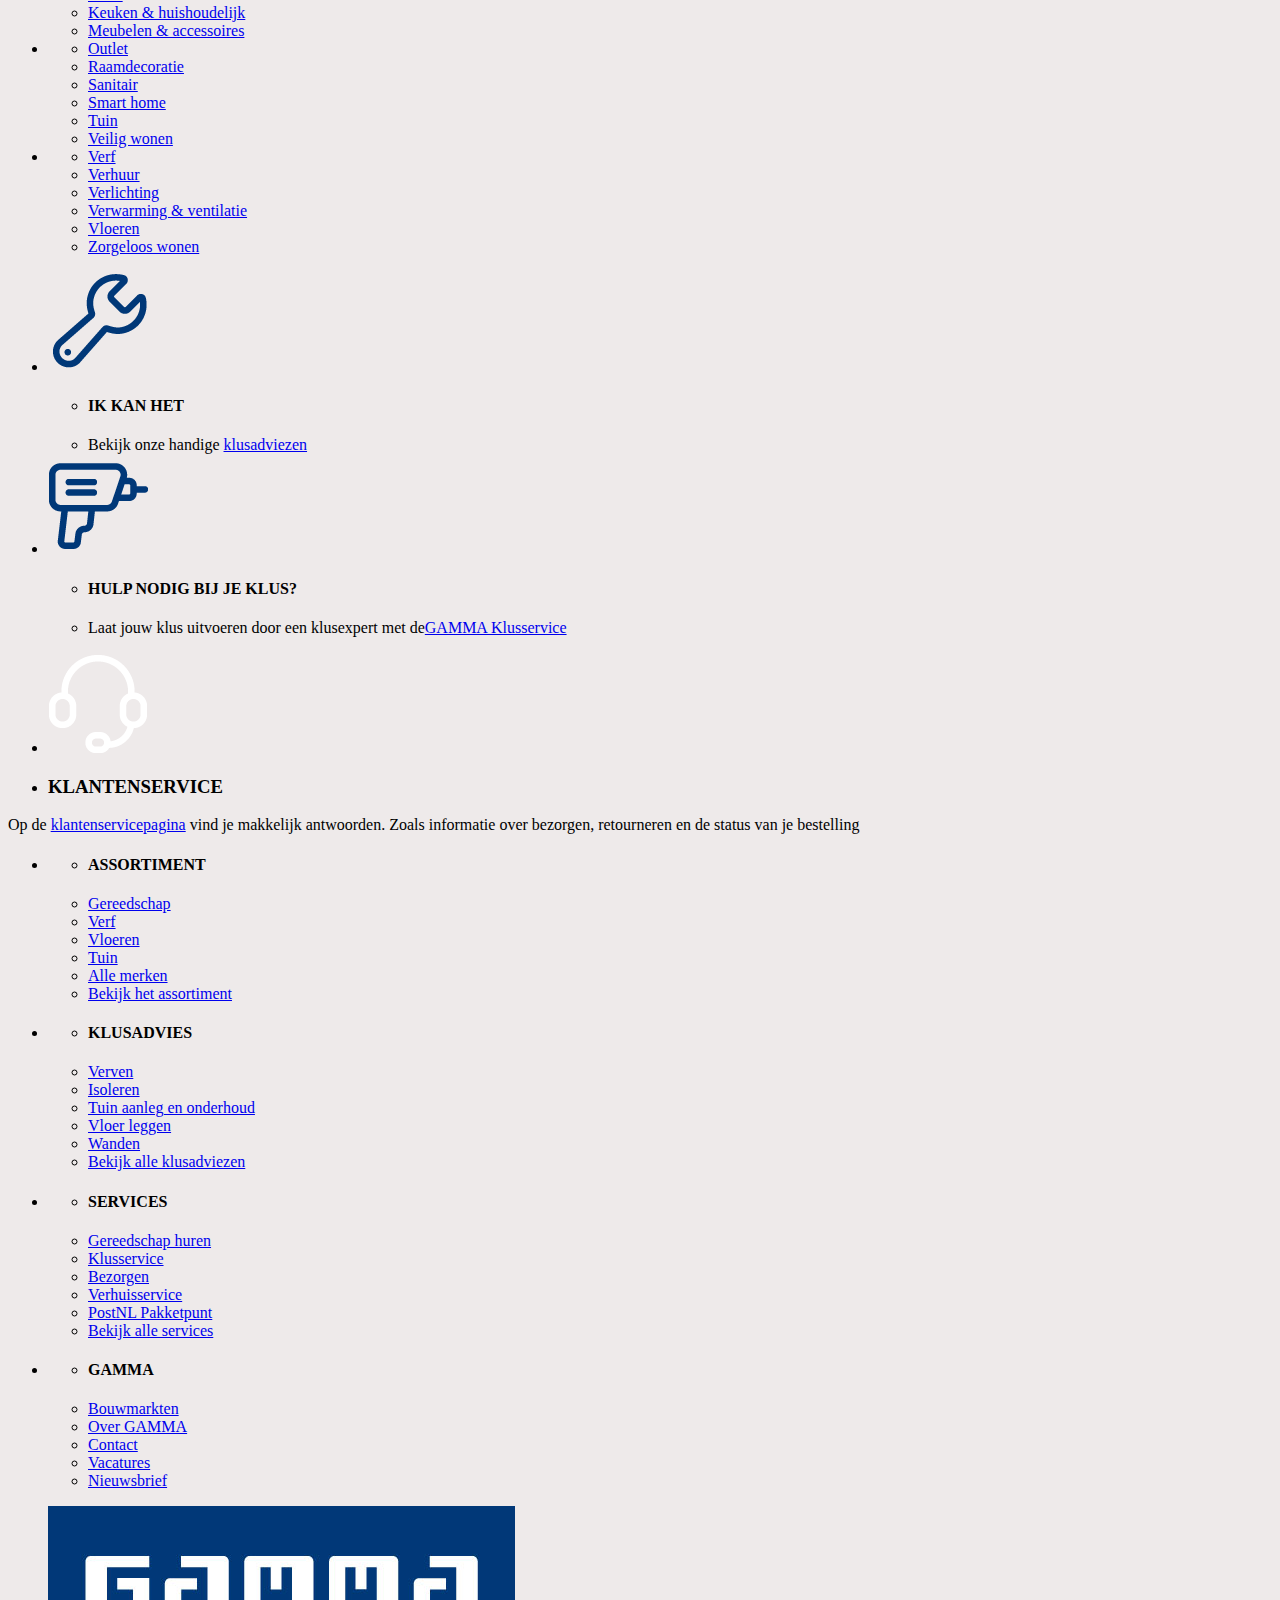
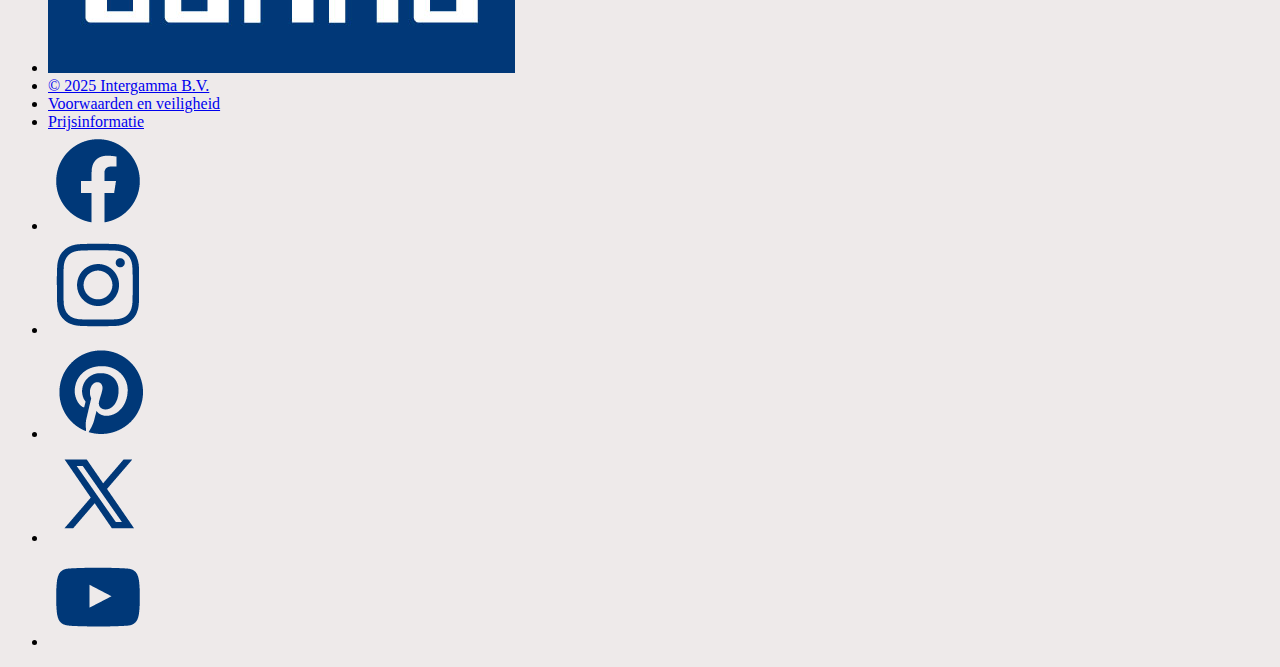
==== commit d4a72ac7: "new update" ====
--- a/klusadvies.html
+++ b/klusadvies.html
@@ -2,107 +2,63 @@
 <html lang="en">
 <head>
     <meta charset="UTF-8">
-    <title>Title</title>
     <meta name="viewport" content="width=device-width, initial-scale=1.0">
-    <link rel="stylesheet" href="resource/styles.css">
+    <title>Gamma</title>
+    <link rel="icon" type="image/x-icon" href="resource/images/gamma_favicon.png">
+    <link rel="stylesheet" href="resource/styles2.css">
     <script src="resource/main.js"></script>
 </head>
 <body>
 
+
 <!--===============================================================-->
 <!--========================== HEADER =============================-->
 <!--===============================================================-->
 <header>
 
-    <nav style="flex-wrap: wrap;">
-        <ul style="flex-wrap: wrap;">
-            <a href="index.html"><figure>
-                <svg xmlns="http://www.w3.org/2000/svg" viewBox="0 0 112 40" focusable="false"
-                     style="border-radius: 2px;"><title>GAMMA</title>
-                    <path fill="#003978" d="M0 0h112v40H0z"></path>
-                    <path fill="#FFF"
-                          d="M103 27.9H89c-.68 0-1.25-.57-1.25-1.3v-7.98c0-.72.57-1.3 1.26-1.3h6.4v2.64h-3.8v5.3h6.35v-10.6H91.6V12h10.16c.7 0 1.26.6 1.26 1.32v14.6M82.7 12h-14c-.7 0-1.25.6-1.25 1.32v14.6h3.8V14.64h2.55v5.3h2.54v-5.3h2.54V27.9h5.08V13.33c0-.73-.56-1.32-1.26-1.32m-20.33 0h-14c-.68 0-1.25.6-1.25 1.35v14.6h3.8v-13.3h2.55v5.3H56v-5.3h2.54V27.9h5.08V13.33c0-.73-.57-1.32-1.27-1.32M43.3 27.9h-14c-.7 0-1.25-.57-1.25-1.3v-7.98c0-.72.56-1.3 1.26-1.3h6.4v2.64h-3.8v5.3h6.35v-10.6H31.9V12h10.16c.7 0 1.26.6 1.26 1.32v14.6M16.62 17.3v2.66h3.8v5.3H14.1v-10.6h10.17V12h-14c-.7 0-1.25.6-1.25 1.32V26.6c0 .73.56 1.3 1.26 1.3h13.98V17.3h-7.62"></path>
-                </svg>
-            </figure></a>
-            <li>
-                <a onclick="toggleDropdown()" id="assortiment" style="cursor: pointer">Assortiment &#9662;</a>
-            </li>
-
-            <li><a href="klusadvies.html">Klusadvies</a></li>
-            <li><a href="#">Klantenservice</a></li>
-            <li><a href="#">Actie</a></li>
-        </ul>
-
-        <form action="#" method="get">
-            <input type="text" id="search" name="search" placeholder="Zoeken naar...">
-            <button type="submit">
-                <svg xmlns="http://www.w3.org/2000/svg" viewBox="0 0 250.3 250.3" width="20" height="20"
-                     focusable="false" class="__web-inspector-hide-shortcut__">
-                    <path d="M244.2 214.6l-54.4-54.4-1-.7a103 103 0 1 0-29.4 29.4l.8 1 54.4 54.3a21 21 0 0 0 29.6-29.6zm-141.3-44.5a67.2 67.2 0 1 1 0-134.4 67.2 67.2 0 0 1 0 134.4z"
-                          fill="#fff" fill-rule="evenodd" clip-rule="evenodd"></path>
-                </svg>
-            </button>
+    <nav>
+        <ul>
+            <li><a href="#">Bouwmarkten</a></li>
+        </ul>
+        <ul>
+            <li><a href="index.html"><img src="resource/images/gammaLogo.jpg" alt="gamma logo" ></a></li>
+            <li>
+               <button type="button" aria-haspopup="true" aria-expanded="false" onclick="toggleDropdown(button)">assortiment &#9662;
+               </button>
+                <!-- submenu -->
+                
+                
+            </li>
+            <li><a href="klusadvies.html">klusadvies</a></li>
+            <li><a href="#">klantenservice</a></li>
+            <li><a href="#">actie</a></li>
+        </ul>
+        
+        <!-- het zoek-formulier -->
+        <form role="search" action="#">
+            <input type="search" name="search" placeholder="Zoeken naar..." autocomplete="off" aria-label="zoeken">
+            <button type="submit"><img src="resource/images/search.png" alt="searchvak"></button>
         </form>
-
-        <ul>
-            <li>
-
-
-                <a href="#" style="
-                display: flex;
-                align-items: center;">
-                    <span style="font-size: 13px;"><strong>Inloggen</strong></span>
-
-                    <svg width="30" height="30" viewBox="0 0 24 24" fill="none"
-                         xmlns="http://www.w3.org/2000/svg" stroke="currentColor">
-                        <path
-                                d="M18.2742 19V17.3407C18.2742 16.4606 17.9246 15.6165 17.3022 14.9941C16.6799 14.3718 15.8358 14.0222 14.9557 14.0222H8.31855C7.43842 14.0222 6.59433 14.3718 5.97198 14.9941C5.34963 15.6165 5 16.4606 5 17.3407V19"
-
-                                stroke-linecap="round" stroke-linejoin="round">
-                        </path>
-                        <path
-                                d="M11.6372 11.6371C13.47 11.6371 14.9558 10.1513 14.9558 8.31855C14.9558 6.48577 13.47 5 11.6372 5C9.80443 5 8.31866 6.48577 8.31866 8.31855C8.31866 10.1513 9.80443 11.6371 11.6372 11.6371Z"
-
-                                stroke-linecap="round" stroke-linejoin="round">
-                        </path>
-                        <path
-                                d="M16.5 9C18.433 9 20 7.433 20 5.5C20 3.567 18.433 2 16.5 2C14.567 2 13 3.567 13 5.5C13 7.433 14.567 9 16.5 9Z"
-
-                                fill="#E55026" stroke="none">
-                        </path>
-                        <path d="M18 4L15 7" stroke="white"
-                              stroke-linecap="round"></path>
-                        <path d="M15 4L18 7"
-                              stroke="white"
-                              stroke-linecap="round"></path>
-                    </svg>
+        
+        <ul>
+            <li>
+                <a href="#">Inloggen</a><a href="#"><img src="resource/images/notSignedIn.png" alt="niet ingelogd"></a>
+            </li>
+            <li>
+                <a href="#">
+                    <img src="resource/images/wish.png" alt="verlanglijst">
                 </a>
             </li>
             <li>
                 <a href="#">
-                    <svg width="30" height="30" viewBox="0 0 24 24" fill="none" stroke="currentColor"
-                         xmlns="http://www.w3.org/2000/svg" class="sc-dEFUya gdLUKN">
-                        <path d="M18.7663 6.2377C18.3753 5.84531 17.9111 5.53404 17.4002 5.32168C16.8893 5.10931 16.3417 5 15.7887 5C15.2357 5 14.6881 5.10931 14.1772 5.32168C13.6663 5.53404 13.2021 5.84531 12.8112 6.2377L11.9998 7.05166L11.1884 6.2377C10.3987 5.44548 9.32768 5.00041 8.21089 5.00041C7.09409 5.00041 6.02303 5.44548 5.23334 6.2377C4.44365 7.02993 4 8.10441 4 9.22479C4 10.3452 4.44365 11.4196 5.23334 12.2119L6.0447 13.0258L11.9998 19L17.9549 13.0258L18.7663 12.2119C19.1574 11.8197 19.4677 11.354 19.6794 10.8415C19.891 10.3289 20 9.77958 20 9.22479C20 8.67 19.891 8.12064 19.6794 7.60811C19.4677 7.09558 19.1574 6.6299 18.7663 6.2377V6.2377Z"></path>
-                    </svg>
+                    <img src="resource/images/cart.png" alt="winkelwagen">
                 </a>
             </li>
             <li>
-                <a href="#">
-                    <svg width="30" height="30" viewBox="0 0 24 24" fill="none" stroke="currentColor"
-                         xmlns="http://www.w3.org/2000/svg">
-                        <path d="M9.87276 20.9999C10.3472 20.9999 10.7319 20.6162 10.7319 20.1428C10.7319 19.6694 10.3472 19.2856 9.87276 19.2856C9.3983 19.2856 9.01367 19.6694 9.01367 20.1428C9.01367 20.6162 9.3983 20.9999 9.87276 20.9999Z"
-                              fill="#003878" stroke-linecap="round" stroke-linejoin="round"></path>
-                        <path d="M19.3227 20.9999C19.7972 20.9999 20.1818 20.6162 20.1818 20.1428C20.1818 19.6694 19.7972 19.2856 19.3227 19.2856C18.8483 19.2856 18.4636 19.6694 18.4636 20.1428C18.4636 20.6162 18.8483 20.9999 19.3227 20.9999Z"
-                              fill="#003878" stroke-linecap="round" stroke-linejoin="round"></path>
-                        <path d="M3 3H6.43636L8.73873 14.4771C8.81729 14.8718 9.03246 15.2262 9.34657 15.4785C9.66069 15.7308 10.0537 15.8648 10.4569 15.8571H18.8073C19.2104 15.8648 19.6035 15.7308 19.9176 15.4785C20.2317 15.2262 20.4469 14.8718 20.5255 14.4771L21.9 7.28571H7.29545"></path>
-                    </svg>
+                <a onclick="changeBackground()">
+                     🖌️
                 </a>
             </li>
-            <li>
-                <a onclick="changeBackground()">
-                    🖌️
-                </a>
-            </li>
         </ul>
 
     </nav>
@@ -114,767 +70,299 @@
 <!--===============================================================-->
 <!--======================== CATEGORIES ===========================-->
 <!--===============================================================-->
-<section style="padding-bottom: 20px; ">
-
-    <section style="padding-bottom: 20px; padding-top: 20px; margin: 0 16%;">
-        <ul style="display: flex;align-items: start; padding: 0; margin: 0; flex-wrap: wrap;">
-            <li style="flex: none; padding: 0;">
-                <a href="index.html">
-                    <span itemprop="name">Home</span>
-                </a>
-            </li>
-            <li style="flex: none">
-                <svg xmlns="http://www.w3.org/2000/svg" width="16" height="16" fill="currentColor"
-                     class="bi bi-chevron-right" viewBox="0 0 16 16">
-                    <path fill-rule="evenodd"
-                          d="M4.646 1.646a.5.5 0 0 1 .708 0l6 6a.5.5 0 0 1 0 .708l-6 6a.5.5 0 0 1-.708-.708L10.293 8 4.646 2.354a.5.5 0 0 1 0-.708"/>
-                </svg>
-            </li>
-            <li>Klusadvies</li>
-        </ul>
-        <strong style="margin: 0 0 0 10px;display: block;">
-            <h2 style="color: black; text-align: left;">Klusadvies</h2>
-        </strong>
-    </section>
-
-    <section style="background-color: #F8F8F8; margin: 0 16%; padding: 20px 0 ">
-        <ul style="display: flex; margin: 10px; padding: 0; vertical-align: top; flex-wrap: wrap;">
-            <li style="margin: 0; padding: 0;">
-                <ul style="margin: 0; padding: 0; display:block;">
+<main>
+<section>
+
+    <article>
+        <ul>
+            <li>
+                
+                <img src="resource/images/klus.png">
+            </li>
+
+            <li></li>
+        </ul>
+        
+    </article>
+
+    
+</section>
+
+<section>
+    <article>
+        <ul>
+            <li> <img src="resource/images/thuisbezorgd.png" ></li>
+        </ul>
+    </article>
+</section>   
+
+<!--===============================================================-->
+<!--======================== PHOTO GRID ===========================-->
+<!--===============================================================-->
+
+
+
+<!--===============================================================-->
+<!--======================== Assortiment ==========================-->
+<!--===============================================================-->
+<section>
+    <nav aria-label="Sub Navigation">
+        <div>
+            <!-- Close Button -->
+            <button type="button" aria-label="Close Navigation" onclick="toggleDropdown()">×</button>
+           
+            <h2>Assortiment</h2>
+
+            <!-- Navigation Links -->
+            <ul>
+                <!-- Column 1 -->
+                <li>
+                    <ul>
+                        <li><a href="#">Auto &amp; fiets</a></li>
+                        <li><a href="#">Behang</a></li>
+                        <li><a href="#">Bouwmaterialen</a></li>
+                        <li><a href="#">Deuren, ramen &amp; trappen</a></li>
+                        <li><a href="#">Elektra</a></li>
+                        <li><a href="#">Gereedschap</a></li>
+                    </ul>
+                </li>
+
+                <!-- Column 2 -->
+                <li>
+                    <ul>
+                        <li><a href="#">Hobby &amp; vrije tijd</a></li>
+                        <li><a href="#">Hout</a></li>
+                        <li><a href="#">IJzerwaren</a></li>
+                        <li><a href="#">Kerst</a></li>
+                        <li><a href="#">Keuken &amp; huishoudelijk</a></li>
+                        <li><a href="#">Meubelen &amp; accessoires</a></li>
+                    </ul>
+                </li>
+
+                <!-- Column 3 -->
+                <li>
+                    <ul>
+                        <li><a href="#">Outlet</a></li>
+                        <li><a href="#">Raamdecoratie</a></li>
+                        <li><a href="#">Sanitair</a></li>
+                        <li><a href="#">Smart home</a></li>
+                        <li><a href="#">Tuin</a></li>
+                        <li><a href="#">Veilig wonen</a></li>
+                    </ul>
+                </li>
+
+                <!-- Column 4 -->
+                <li>
+                    <ul>
+                        <li><a href="#">Verf</a></li>
+                        <li><a href="#">Verhuur</a></li>
+                        <li><a href="#">Verlichting</a></li>
+                        <li><a href="#">Verwarming &amp; ventilatie</a></li>
+                        <li><a href="#">Vloeren</a></li>
+                        <li><a href="#">Zorgeloos wonen</a></li>
+                    </ul>
+                </li>
+            </ul>
+        </div>
+    </nav>
+
+ 
+    
+</section>
+</main>
+
+<!--===============================================================-->
+<!--========================== FOOTER =============================-->
+<!--===============================================================-->
+<footer>
+    <section>
+        <ul>
+            <li>
+                <img src="resource/images/fix.png" alt="klusadvies icon">
+                <ul>
                     <li>
-                        <a href="#" style="color: #003878; margin: 0;">Auto & Fiets</a>
+                        <h4>IK KAN HET</h4>
+                    </li>
+                    <li>    
+                        Bekijk onze handige <a href="https://www.gamma.nl/klusadvies"> klusadviezen</a>
+                    </li>
+                </ul>
+            </li>
+            <li>
+                <img src="resource/images/tool.png" alt="tool icon">
+
+                <ul >
+                    <li>
+                        <h4>HULP NODIG BIJ JE KLUS?</h4>
                     </li>
                     <li>
-                        <a href="#" style="color: #003878; margin: 0;">Badkamer</a>
-                    </li>
-                    <li>
-                        <a href="#" style="color: #003878; margin: 0;">Behang</a>
-                    </li>
-                    <li>
-                        <a href="#" style="color: #003878; margin: 0;">Daken</a>
-                    </li>
-                    <li>
-                        <a href="#" style="color: #003878; margin: 0;">Deuren</a>
-                    </li>
-                    <li>
-                        <a href="#" style="color: #003878; margin: 0;">Elektra</a>
-                    </li>
-                    <li>
-                        <a href="#" style="color: #003878; margin: 0;">Gereedschap</a>
-                    </li>
-                    <li>
-                        <a href="#" style="color: #003878; margin: 0;">Hout</a>
-                    </li>
-                    <li>
-                        <a href="#" style="color: #003878; margin: 0;">Isolatie</a>
+                    Laat jouw klus uitvoeren door een klusexpert met de<a href="https://www.gamma.nl/klusservice">GAMMA Klusservice</a>
                     </li>
                 </ul>
             </li>
-            <li style=" margin: 0; padding: 0;">
-                <ul style="margin: 0; padding: 0; display:block;">
-                    <li>
-                        <a href="#" style="color: #003878; margin: 0;">Keuken</a>
-                    </li>
-                    <li>
-                        <a href="#" style="color: #003878; margin: 0;">Leidingen</a>
-                    </li>
-                    <li>
-                        <a href="#" style="color: #003878; margin: 0;">Meubels</a>
-                    </li>
-                    <li>
-                        <a href="#" style="color: #003878; margin: 0;">Plafonds</a>
-                    </li>
-                    <li>
-                        <a href="#" style="color: #003878; margin: 0;">Raamdecoratie</a>
-                    </li>
-                    <li>
-                        <a href="#" style="color: #003878; margin: 0;">Smart home</a>
-                    </li>
-                    <li>
-                        <a href="#" style="color: #003878; margin: 0;">Tegels</a>
-                    </li>
-                    <li>
-                        <a href="#" style="color: #003878; margin: 0;">Trappen</a>
-                    </li>
-                </ul>
-            </li>
-            <li style=" margin: 0; padding: 0;">
-                <ul style="margin: 0; padding: 0; display:block;">
-                    <li>
-                        <a href="#" style="color: #003878; margin: 0;">Toilet</a>
-                    </li>
-                    <li>
-                        <a href="#" style="color: #003878; margin: 0;">Tuin</a>
-                    </li>
-                    <li>
-                        <a href="#" style="color: #003878; margin: 0;">Veilig wonen</a>
-                    </li>
-                    <li>
-                        <a href="#" style="color: #003878; margin: 0;">Verf</a>
-                    </li>
-                    <li>
-                        <a href="#" style="color: #003878; margin: 0;">Verlichting</a>
-                    </li>
-                    <li>
-                        <a href="#" style="color: #003878; margin: 0;">Verwarming & ventilatie</a>
-                    </li>
-                    <li>
-                        <a href="#" style="color: #003878; margin: 0;">Vloeren</a>
-                    </li>
-                    <li>
-                        <a href="#" style="color: #003878; margin: 0;">Wanden</a>
-                    </li>
-                </ul>
-            </li>
         </ul>
     </section>
-</section>
-
-
-<!--===============================================================-->
-<!--======================== PHOTO GRID ===========================-->
-<!--===============================================================-->
-
-<section style="padding: 0 15%">
-    <ul style="display: flex; margin: 10px; padding: 0; vertical-align: top; flex-wrap: wrap;">
-        <li style="margin: 0; padding: 10px;">
-            <img
-                    src="https://images.ctfassets.net/7k5qhlbm8iou/D5uGgqKonRXFAUmfnYsvO/2698fe82ddb8b8389ae85503e813ce85/GNL_klusadvies_thumbs_1.jpeg?fm=webp"
-                    alt="Image 1"
-                    style="min-width: 200px;">
-        </li>
-        <li style="margin: 0; padding: 10px;">
-            <img
-                    src="https://images.ctfassets.net/7k5qhlbm8iou/OPjHPTf6Xz2SJlnmQ6Uub/6ce3c0354f3e570cf415b79f886b8826/GNL_klusadvies_thumbs_2.jpg?fm=webp"
-                    alt="Image 2"
-                    style="min-width: 200px;">
-        </li>
-        <li style="margin: 0; padding: 10px;">
-            <img
-                    src="https://images.ctfassets.net/7k5qhlbm8iou/XYu7cwXV8Eyj14WHTbiBu/d0bea2a67ae20ab842df362808a0d39d/GNL_klusadvies_thumbs_3.jpg?fm=webp"
-                    alt="Image 3"
-                    style="min-width: 200px;">
-        </li>
-    </ul>
-</section>
-<section style="padding: 0 15%">
-    <ul style="display: flex; margin: 10px; padding: 0; vertical-align: top; flex-wrap: wrap;">
-        <li style="margin: 0; padding: 10px;">
-            <img
-                    src="https://images.ctfassets.net/7k5qhlbm8iou/1NDMQyYyDQUvRfaIp6PkJg/4a17d6366d7af17cf9940d95ebca9dfe/GNL_klusadvies_thumbs_4.jpeg?fm=webp"
-                    alt="Image 1"
-                    style="min-width: 200px;">
-        </li>
-        <li style="margin: 0; padding: 10px;">
-            <img
-                    src="https://images.ctfassets.net/7k5qhlbm8iou/7mpfk8e1ufFLA9bo4zqU5v/e6be2cabbd15b26c31ffcd30628e8d67/GNL_klusadvies_thumbs_5.jpg?fm=webp"
-                    alt="Image 2"
-                    style="min-width: 200px;">
-        </li>
-        <li style="margin: 0; padding: 10px;">
-            <img
-                    src="https://images.ctfassets.net/7k5qhlbm8iou/1pNZsihINzVNzqjM3rvKAl/516167ecc3eee568379bcd1e773bfe4f/GNL_klusadvies_thumbs_6.jpg?fm=webp"
-                    alt="Image 3"
-                    style="min-width: 200px;">
-        </li>
-    </ul>
-</section>
-
-
-<!--===============================================================-->
-<!--======================== Assortiment ==========================-->
-<!--===============================================================-->
-<section>
-    <nav id="myDropdown" style="padding: 70px 0; overflow: scroll;">
-        <section style="background-color: white; border-radius: 16px; margin: 0 10%;" id="navBody">
-            <p style="font-size: 30px; display: block; float: right; align-self: end; width: 40px; margin: 0; padding: 14px 18px; cursor: pointer"
-               onclick="toggleDropdown()">×</p>
-            <section style="padding-bottom: 20px;">
-
-                <strong style="padding: 36px;display: flex;">
-                    <h4 style="color: black; text-align: left;">Assortiment</h4>
-                </strong>
-
-                <section style=" margin: 0 20px; padding: 0; ">
-                    <ul style="display: flex; margin: 10px; padding: 0; vertical-align: top; flex-wrap: wrap;">
-                        <li style=" margin: 0; min-width: 250px;padding: 0;">
-                            <ul style="margin: 0; padding: 0; display:block;">
-                                <li style="padding: 0; margin: 0;">
-                                    <ul style="display: flex;align-items: center; padding: 0; margin: 0">
-                                        <li style="flex: none; padding: 0;">
-                                            <a href="#" style="color: #003878; margin: 0;">Auto & fiets</a>
-                                        </li>
-                                        <li style="flex: none; padding: 0; margin: 0;">
-                                            <svg xmlns="http://www.w3.org/2000/svg" width="12" height="12"
-                                                 fill="currentColor" class="bi bi-chevron-right" viewBox="0 0 16 16">
-                                                <path fill-rule="evenodd"
-                                                      d="M4.646 1.646a.5.5 0 0 1 .708 0l6 6a.5.5 0 0 1 0 .708l-6 6a.5.5 0 0 1-.708-.708L10.293 8 4.646 2.354a.5.5 0 0 1 0-.708"/>
-                                            </svg>
-                                        </li>
-                                    </ul>
-                                </li>
-                                <li style="padding: 0; margin: 0;">
-                                    <ul style="display: flex;align-items: center; padding: 0; margin: 0">
-                                        <li style="flex: none; padding: 0;">
-                                            <a href="#" style="color: #003878; margin: 0;">Behang</a>
-                                        </li>
-                                        <li style="flex: none; padding: 0; margin: 0;">
-                                            <svg xmlns="http://www.w3.org/2000/svg" width="12" height="12"
-                                                 fill="currentColor" class="bi bi-chevron-right" viewBox="0 0 16 16">
-                                                <path fill-rule="evenodd"
-                                                      d="M4.646 1.646a.5.5 0 0 1 .708 0l6 6a.5.5 0 0 1 0 .708l-6 6a.5.5 0 0 1-.708-.708L10.293 8 4.646 2.354a.5.5 0 0 1 0-.708"/>
-                                            </svg>
-                                        </li>
-                                    </ul>
-                                </li>
-                                <li style="padding: 0; margin: 0;">
-                                    <ul style="display: flex;align-items: center; padding: 0; margin: 0">
-                                        <li style="flex: none; padding: 0;">
-                                            <a href="#" style="color: #003878; margin: 0;">Bouwmaterialen</a>
-                                        </li>
-                                        <li style="flex: none; padding: 0; margin: 0;">
-                                            <svg xmlns="http://www.w3.org/2000/svg" width="12" height="12"
-                                                 fill="currentColor" class="bi bi-chevron-right" viewBox="0 0 16 16">
-                                                <path fill-rule="evenodd"
-                                                      d="M4.646 1.646a.5.5 0 0 1 .708 0l6 6a.5.5 0 0 1 0 .708l-6 6a.5.5 0 0 1-.708-.708L10.293 8 4.646 2.354a.5.5 0 0 1 0-.708"/>
-                                            </svg>
-                                        </li>
-                                    </ul>
-                                </li>
-                                <li style="padding: 0; margin: 0;">
-                                    <ul style="display: flex;align-items: center; padding: 0; margin: 0">
-                                        <li style="flex: none; padding: 0;">
-                                            <a href="#" style="color: #003878; margin: 0;">Deuren, ramen & trappen</a>
-                                        </li>
-                                        <li style="flex: none; padding: 0; margin: 0;">
-                                            <svg xmlns="http://www.w3.org/2000/svg" width="12" height="12"
-                                                 fill="currentColor" class="bi bi-chevron-right" viewBox="0 0 16 16">
-                                                <path fill-rule="evenodd"
-                                                      d="M4.646 1.646a.5.5 0 0 1 .708 0l6 6a.5.5 0 0 1 0 .708l-6 6a.5.5 0 0 1-.708-.708L10.293 8 4.646 2.354a.5.5 0 0 1 0-.708"/>
-                                            </svg>
-                                        </li>
-                                    </ul>
-                                </li>
-                                <li style="padding: 0; margin: 0;">
-                                    <ul style="display: flex;align-items: center; padding: 0; margin: 0">
-                                        <li style="flex: none; padding: 0;">
-                                            <a href="#" style="color: #003878; margin: 0;">Elektra</a>
-                                        </li>
-                                        <li style="flex: none; padding: 0; margin: 0;">
-                                            <svg xmlns="http://www.w3.org/2000/svg" width="12" height="12"
-                                                 fill="currentColor" class="bi bi-chevron-right" viewBox="0 0 16 16">
-                                                <path fill-rule="evenodd"
-                                                      d="M4.646 1.646a.5.5 0 0 1 .708 0l6 6a.5.5 0 0 1 0 .708l-6 6a.5.5 0 0 1-.708-.708L10.293 8 4.646 2.354a.5.5 0 0 1 0-.708"/>
-                                            </svg>
-                                        </li>
-                                    </ul>
-                                </li>
-                                <li style="padding: 0; margin: 0;">
-                                    <ul style="display: flex;align-items: center; padding: 0; margin: 0">
-                                        <li style="flex: none; padding: 0;">
-                                            <a href="#" style="color: #003878; margin: 0;">Gereedschap</a>
-                                        </li>
-                                        <li style="flex: none; padding: 0; margin: 0;">
-                                            <svg xmlns="http://www.w3.org/2000/svg" width="12" height="12"
-                                                 fill="currentColor" class="bi bi-chevron-right" viewBox="0 0 16 16">
-                                                <path fill-rule="evenodd"
-                                                      d="M4.646 1.646a.5.5 0 0 1 .708 0l6 6a.5.5 0 0 1 0 .708l-6 6a.5.5 0 0 1-.708-.708L10.293 8 4.646 2.354a.5.5 0 0 1 0-.708"/>
-                                            </svg>
-                                        </li>
-                                    </ul>
-                                </li>
-                            </ul>
-                        </li>
-                        <li style=" margin: 0; min-width: 250px;padding: 0;">
-                            <ul style="margin: 0; padding: 0; display:block;">
-                                <li style="padding: 0; margin: 0;">
-                                    <ul style="display: flex;align-items: center; padding: 0; margin: 0">
-                                        <li style="flex: none; padding: 0;">
-                                            <a href="#" style="color: #003878; margin: 0;">Hobby & vrije tijd</a>
-                                        </li>
-                                        <li style="flex: none; padding: 0; margin: 0;">
-                                            <svg xmlns="http://www.w3.org/2000/svg" width="12" height="12"
-                                                 fill="currentColor" class="bi bi-chevron-right" viewBox="0 0 16 16">
-                                                <path fill-rule="evenodd"
-                                                      d="M4.646 1.646a.5.5 0 0 1 .708 0l6 6a.5.5 0 0 1 0 .708l-6 6a.5.5 0 0 1-.708-.708L10.293 8 4.646 2.354a.5.5 0 0 1 0-.708"/>
-                                            </svg>
-                                        </li>
-                                    </ul>
-                                </li>
-                                <li style="padding: 0; margin: 0;">
-                                    <ul style="display: flex;align-items: center; padding: 0; margin: 0">
-                                        <li style="flex: none; padding: 0;">
-                                            <a href="#" style="color: #003878; margin: 0;">Hout</a>
-                                        </li>
-                                        <li style="flex: none; padding: 0; margin: 0;">
-                                            <svg xmlns="http://www.w3.org/2000/svg" width="12" height="12"
-                                                 fill="currentColor" class="bi bi-chevron-right" viewBox="0 0 16 16">
-                                                <path fill-rule="evenodd"
-                                                      d="M4.646 1.646a.5.5 0 0 1 .708 0l6 6a.5.5 0 0 1 0 .708l-6 6a.5.5 0 0 1-.708-.708L10.293 8 4.646 2.354a.5.5 0 0 1 0-.708"/>
-                                            </svg>
-                                        </li>
-                                    </ul>
-                                </li>
-                                <li style="padding: 0; margin: 0;">
-                                    <ul style="display: flex;align-items: center; padding: 0; margin: 0">
-                                        <li style="flex: none; padding: 0;">
-                                            <a href="#" style="color: #003878; margin: 0;">IJzerwaren</a>
-                                        </li>
-                                        <li style="flex: none; padding: 0; margin: 0;">
-                                            <svg xmlns="http://www.w3.org/2000/svg" width="12" height="12"
-                                                 fill="currentColor" class="bi bi-chevron-right" viewBox="0 0 16 16">
-                                                <path fill-rule="evenodd"
-                                                      d="M4.646 1.646a.5.5 0 0 1 .708 0l6 6a.5.5 0 0 1 0 .708l-6 6a.5.5 0 0 1-.708-.708L10.293 8 4.646 2.354a.5.5 0 0 1 0-.708"/>
-                                            </svg>
-                                        </li>
-                                    </ul>
-                                </li>
-                                <li style="padding: 0; margin: 0;">
-                                    <ul style="display: flex;align-items: center; padding: 0; margin: 0">
-                                        <li style="flex: none; padding: 0;">
-                                            <a href="#" style="color: #003878; margin: 0;">Kerst</a>
-                                        </li>
-                                        <li style="flex: none; padding: 0; margin: 0;">
-                                            <svg xmlns="http://www.w3.org/2000/svg" width="12" height="12"
-                                                 fill="currentColor" class="bi bi-chevron-right" viewBox="0 0 16 16">
-                                                <path fill-rule="evenodd"
-                                                      d="M4.646 1.646a.5.5 0 0 1 .708 0l6 6a.5.5 0 0 1 0 .708l-6 6a.5.5 0 0 1-.708-.708L10.293 8 4.646 2.354a.5.5 0 0 1 0-.708"/>
-                                            </svg>
-                                        </li>
-                                    </ul>
-                                </li>
-                                <li style="padding: 0; margin: 0;">
-                                    <ul style="display: flex;align-items: center; padding: 0; margin: 0">
-                                        <li style="flex: none; padding: 0;">
-                                            <a href="#" style="color: #003878; margin: 0;">Keuken & huishoudelijk</a>
-                                        </li>
-                                        <li style="flex: none; padding: 0; margin: 0;">
-                                            <svg xmlns="http://www.w3.org/2000/svg" width="12" height="12"
-                                                 fill="currentColor" class="bi bi-chevron-right" viewBox="0 0 16 16">
-                                                <path fill-rule="evenodd"
-                                                      d="M4.646 1.646a.5.5 0 0 1 .708 0l6 6a.5.5 0 0 1 0 .708l-6 6a.5.5 0 0 1-.708-.708L10.293 8 4.646 2.354a.5.5 0 0 1 0-.708"/>
-                                            </svg>
-                                        </li>
-                                    </ul>
-                                </li>
-                                <li style="padding: 0; margin: 0;">
-                                    <ul style="display: flex;align-items: center; padding: 0; margin: 0">
-                                        <li style="flex: none; padding: 0;">
-                                            <a href="#" style="color: #003878; margin: 0;">Meubelen & accessoires</a>
-                                        </li>
-                                        <li style="flex: none; padding: 0; margin: 0;">
-                                            <svg xmlns="http://www.w3.org/2000/svg" width="12" height="12"
-                                                 fill="currentColor" class="bi bi-chevron-right" viewBox="0 0 16 16">
-                                                <path fill-rule="evenodd"
-                                                      d="M4.646 1.646a.5.5 0 0 1 .708 0l6 6a.5.5 0 0 1 0 .708l-6 6a.5.5 0 0 1-.708-.708L10.293 8 4.646 2.354a.5.5 0 0 1 0-.708"/>
-                                            </svg>
-                                        </li>
-                                    </ul>
-                                </li>
-                            </ul>
-                        </li>
-                        <li style=" margin: 0; min-width: 250px;padding: 0;">
-                            <ul style="margin: 0; padding: 0; display:block;">
-                                <li style="padding: 0; margin: 0;">
-                                    <ul style="display: flex;align-items: center; padding: 0; margin: 0">
-                                        <li style="flex: none; padding: 0;">
-                                            <a href="#" style="color: #003878; margin: 0;">Outlet</a>
-                                        </li>
-                                        <li style="flex: none; padding: 0; margin: 0;">
-                                            <svg xmlns="http://www.w3.org/2000/svg" width="12" height="12"
-                                                 fill="currentColor" class="bi bi-chevron-right" viewBox="0 0 16 16">
-                                                <path fill-rule="evenodd"
-                                                      d="M4.646 1.646a.5.5 0 0 1 .708 0l6 6a.5.5 0 0 1 0 .708l-6 6a.5.5 0 0 1-.708-.708L10.293 8 4.646 2.354a.5.5 0 0 1 0-.708"/>
-                                            </svg>
-                                        </li>
-                                    </ul>
-                                </li>
-                                <li style="padding: 0; margin: 0;">
-                                    <ul style="display: flex;align-items: center; padding: 0; margin: 0">
-                                        <li style="flex: none; padding: 0;">
-                                            <a href="#" style="color: #003878; margin: 0;">Raamdecoratie</a>
-                                        </li>
-                                        <li style="flex: none; padding: 0; margin: 0;">
-                                            <svg xmlns="http://www.w3.org/2000/svg" width="12" height="12"
-                                                 fill="currentColor" class="bi bi-chevron-right" viewBox="0 0 16 16">
-                                                <path fill-rule="evenodd"
-                                                      d="M4.646 1.646a.5.5 0 0 1 .708 0l6 6a.5.5 0 0 1 0 .708l-6 6a.5.5 0 0 1-.708-.708L10.293 8 4.646 2.354a.5.5 0 0 1 0-.708"/>
-                                            </svg>
-                                        </li>
-                                    </ul>
-                                </li>
-                                <li style="padding: 0; margin: 0;">
-                                    <ul style="display: flex;align-items: center; padding: 0; margin: 0">
-                                        <li style="flex: none; padding: 0;">
-                                            <a href="#" style="color: #003878; margin: 0;">Sanitair</a>
-                                        </li>
-                                        <li style="flex: none; padding: 0; margin: 0;">
-                                            <svg xmlns="http://www.w3.org/2000/svg" width="12" height="12"
-                                                 fill="currentColor" class="bi bi-chevron-right" viewBox="0 0 16 16">
-                                                <path fill-rule="evenodd"
-                                                      d="M4.646 1.646a.5.5 0 0 1 .708 0l6 6a.5.5 0 0 1 0 .708l-6 6a.5.5 0 0 1-.708-.708L10.293 8 4.646 2.354a.5.5 0 0 1 0-.708"/>
-                                            </svg>
-                                        </li>
-                                    </ul>
-                                </li>
-                                <li style="padding: 0; margin: 0;">
-                                    <ul style="display: flex;align-items: center; padding: 0; margin: 0">
-                                        <li style="flex: none; padding: 0;">
-                                            <a href="#" style="color: #003878; margin: 0;">Smart home</a>
-                                        </li>
-                                        <li style="flex: none; padding: 0; margin: 0;">
-                                            <svg xmlns="http://www.w3.org/2000/svg" width="12" height="12"
-                                                 fill="currentColor" class="bi bi-chevron-right" viewBox="0 0 16 16">
-                                                <path fill-rule="evenodd"
-                                                      d="M4.646 1.646a.5.5 0 0 1 .708 0l6 6a.5.5 0 0 1 0 .708l-6 6a.5.5 0 0 1-.708-.708L10.293 8 4.646 2.354a.5.5 0 0 1 0-.708"/>
-                                            </svg>
-                                        </li>
-                                    </ul>
-                                </li>
-                                <li style="padding: 0; margin: 0;">
-                                    <ul style="display: flex;align-items: center; padding: 0; margin: 0">
-                                        <li style="flex: none; padding: 0;">
-                                            <a href="#" style="color: #003878; margin: 0;">Tuin</a>
-                                        </li>
-                                        <li style="flex: none; padding: 0; margin: 0;">
-                                            <svg xmlns="http://www.w3.org/2000/svg" width="12" height="12"
-                                                 fill="currentColor" class="bi bi-chevron-right" viewBox="0 0 16 16">
-                                                <path fill-rule="evenodd"
-                                                      d="M4.646 1.646a.5.5 0 0 1 .708 0l6 6a.5.5 0 0 1 0 .708l-6 6a.5.5 0 0 1-.708-.708L10.293 8 4.646 2.354a.5.5 0 0 1 0-.708"/>
-                                            </svg>
-                                        </li>
-                                    </ul>
-                                </li>
-                                <li style="padding: 0; margin: 0;">
-                                    <ul style="display: flex;align-items: center; padding: 0; margin: 0">
-                                        <li style="flex: none; padding: 0;">
-                                            <a href="#" style="color: #003878; margin: 0;">Veilig wonen</a>
-                                        </li>
-                                        <li style="flex: none; padding: 0; margin: 0;">
-                                            <svg xmlns="http://www.w3.org/2000/svg" width="12" height="12"
-                                                 fill="currentColor" class="bi bi-chevron-right" viewBox="0 0 16 16">
-                                                <path fill-rule="evenodd"
-                                                      d="M4.646 1.646a.5.5 0 0 1 .708 0l6 6a.5.5 0 0 1 0 .708l-6 6a.5.5 0 0 1-.708-.708L10.293 8 4.646 2.354a.5.5 0 0 1 0-.708"/>
-                                            </svg>
-                                        </li>
-                                    </ul>
-                                </li>
-                            </ul>
-                        </li>
-                        <li style=" margin: 0; min-width: 250px;padding: 0;">
-                            <ul style="margin: 0; padding: 0; display:block;">
-                                <li style="padding: 0; margin: 0;">
-                                    <ul style="display: flex;align-items: center; padding: 0; margin: 0">
-                                        <li style="flex: none; padding: 0;">
-                                            <a href="#" style="color: #003878; margin: 0;">Verf</a>
-                                        </li>
-                                        <li style="flex: none; padding: 0; margin: 0;">
-                                            <svg xmlns="http://www.w3.org/2000/svg" width="12" height="12"
-                                                 fill="currentColor" class="bi bi-chevron-right" viewBox="0 0 16 16">
-                                                <path fill-rule="evenodd"
-                                                      d="M4.646 1.646a.5.5 0 0 1 .708 0l6 6a.5.5 0 0 1 0 .708l-6 6a.5.5 0 0 1-.708-.708L10.293 8 4.646 2.354a.5.5 0 0 1 0-.708"/>
-                                            </svg>
-                                        </li>
-                                    </ul>
-                                </li>
-                                <li style="padding: 0; margin: 0;">
-                                    <ul style="display: flex;align-items: center; padding: 0; margin: 0">
-                                        <li style="flex: none; padding: 0;">
-                                            <a href="#" style="color: #003878; margin: 0;">Verhuur</a>
-                                        </li>
-                                        <li style="flex: none; padding: 0; margin: 0;">
-                                            <svg xmlns="http://www.w3.org/2000/svg" width="12" height="12"
-                                                 fill="currentColor" class="bi bi-chevron-right" viewBox="0 0 16 16">
-                                                <path fill-rule="evenodd"
-                                                      d="M4.646 1.646a.5.5 0 0 1 .708 0l6 6a.5.5 0 0 1 0 .708l-6 6a.5.5 0 0 1-.708-.708L10.293 8 4.646 2.354a.5.5 0 0 1 0-.708"/>
-                                            </svg>
-                                        </li>
-                                    </ul>
-                                </li>
-                                <li style="padding: 0; margin: 0;">
-                                    <ul style="display: flex;align-items: center; padding: 0; margin: 0">
-                                        <li style="flex: none; padding: 0;">
-                                            <a href="#" style="color: #003878; margin: 0;">Verlichting</a>
-                                        </li>
-                                        <li style="flex: none; padding: 0; margin: 0;">
-                                            <svg xmlns="http://www.w3.org/2000/svg" width="12" height="12"
-                                                 fill="currentColor" class="bi bi-chevron-right" viewBox="0 0 16 16">
-                                                <path fill-rule="evenodd"
-                                                      d="M4.646 1.646a.5.5 0 0 1 .708 0l6 6a.5.5 0 0 1 0 .708l-6 6a.5.5 0 0 1-.708-.708L10.293 8 4.646 2.354a.5.5 0 0 1 0-.708"/>
-                                            </svg>
-                                        </li>
-                                    </ul>
-                                </li>
-                                <li style="padding: 0; margin: 0;">
-                                    <ul style="display: flex;align-items: center; padding: 0; margin: 0">
-                                        <li style="flex: none; padding: 0;">
-                                            <a href="#" style="color: #003878; margin: 0;">Verwarming & ventilatie</a>
-                                        </li>
-                                        <li style="flex: none; padding: 0; margin: 0;">
-                                            <svg xmlns="http://www.w3.org/2000/svg" width="12" height="12"
-                                                 fill="currentColor" class="bi bi-chevron-right" viewBox="0 0 16 16">
-                                                <path fill-rule="evenodd"
-                                                      d="M4.646 1.646a.5.5 0 0 1 .708 0l6 6a.5.5 0 0 1 0 .708l-6 6a.5.5 0 0 1-.708-.708L10.293 8 4.646 2.354a.5.5 0 0 1 0-.708"/>
-                                            </svg>
-                                        </li>
-                                    </ul>
-                                </li>
-                                <li style="padding: 0; margin: 0;">
-                                    <ul style="display: flex;align-items: center; padding: 0; margin: 0">
-                                        <li style="flex: none; padding: 0;">
-                                            <a href="#" style="color: #003878; margin: 0;">Vloeren</a>
-                                        </li>
-                                        <li style="flex: none; padding: 0; margin: 0;">
-                                            <svg xmlns="http://www.w3.org/2000/svg" width="12" height="12"
-                                                 fill="currentColor" class="bi bi-chevron-right" viewBox="0 0 16 16">
-                                                <path fill-rule="evenodd"
-                                                      d="M4.646 1.646a.5.5 0 0 1 .708 0l6 6a.5.5 0 0 1 0 .708l-6 6a.5.5 0 0 1-.708-.708L10.293 8 4.646 2.354a.5.5 0 0 1 0-.708"/>
-                                            </svg>
-                                        </li>
-                                    </ul>
-                                </li>
-                                <li style="padding: 0; margin: 0;">
-                                    <ul style="display: flex;align-items: center; padding: 0; margin: 0">
-                                        <li style="flex: none; padding: 0;">
-                                            <a href="#" style="color: #003878; margin: 0;">Zorgeloos wonen</a>
-                                        </li>
-                                        <li style="flex: none; padding: 0; margin: 0;">
-                                            <svg xmlns="http://www.w3.org/2000/svg" width="12" height="12"
-                                                 fill="currentColor" class="bi bi-chevron-right" viewBox="0 0 16 16">
-                                                <path fill-rule="evenodd"
-                                                      d="M4.646 1.646a.5.5 0 0 1 .708 0l6 6a.5.5 0 0 1 0 .708l-6 6a.5.5 0 0 1-.708-.708L10.293 8 4.646 2.354a.5.5 0 0 1 0-.708"/>
-                                            </svg>
-                                        </li>
-                                    </ul>
-                                </li>
-                            </ul>
-                        </li>
-                    </ul>
-                </section>
-            </section>
-
+    <section >
+        <section>
+            <ul>
+                <li>
+                    <img src="resource/images/support.png" alt="customer service icon">
+                </li>
+                <li>
+                  <h3>KLANTENSERVICE</h3>
+                </li>
+            </ul>
+            <p>
+                Op de <a href="https://www.gamma.nl/klantenservice">klantenservicepagina</a> vind je makkelijk antwoorden. Zoals informatie over bezorgen, retourneren en de status van je bestelling
+            </p>
 
         </section>
-    </nav>
-</section>
-
-
-<!--===============================================================-->
-<!--========================== FOOTER =============================-->
-<!--===============================================================-->
-<footer>
-    <section style="background-color: #f2f5fa; padding: 0 7%; flex-wrap: wrap;">
-        <ul style="margin: 0; padding: 0;flex-wrap: wrap;">
-            <li>
-
-                <img src="https://gamma.nl/FE/e6bb8d7/images/gamma_nl/icons/svg/tools.svg" alt="klusadvies icon"
-                     style="width: 25px; margin-right: 8px;">
-                <ul style="display: block;">
-                    <li>
-                        <h4 style="color: #003878">IK KAN HET</h4><br/>
-                    </li>
-                    <li>
-                        <span style="color: #003878">Bekijk onze handige <a href="https://www.gamma.nl/klusadvies">klusadviezen</a></span>
-                    </li>
-                </ul>
-            </li>
-            <li>
-                <img src="https://gamma.nl/FE/e6bb8d7/images/gamma_nl/icons/svg/job.svg" alt="difm icon"
-                     style="width: 25px; margin-right: 8px;">
-
-                <ul style="display: block">
-                    <li>
-                        <h4 style="color: #003878">HULP NODIG BIJ JE KLUS?</h4>
-                    </li>
-                    <li>
-                    <span style="color: #003878">Laat jouw klus uitvoeren door een klusexpert met de <a
-                            href="https://www.gamma.nl/klusservice">GAMMA Klusservice</a></span>
-                    </li>
-                </ul>
-            </li>
-        </ul>
-    </section>
-    <section style="background-color: #003878;flex-wrap: wrap;">
-        <section style="padding: 10px 7% 0;">
-
-            <ul style="display: flex; margin: 20px 0; padding: 0; flex-wrap: wrap;">
-                <li style="flex: 0; margin: 0; padding: 0;">
-
-                    <img src="https://www.gamma.nl/FE/e6bb8d7/images/gamma_nl/icons/svg/customer-service.svg"
-                         alt="customer service icon"
-                         style="width: 25px; margin-right: 8px;">
-                </li>
-                <li style=" margin: 0; padding: 0;">
-                    <strong><h3 style="color: #fff; margin: 0;">KLANTENSERVICE</h3></strong>
+        <section>
+
+            <ul>
+                <li>
+                    <ul>
+                        <li>
+                           <h4>ASSORTIMENT</h4>
+                        </li>
+                        <li>
+                            <a href="#" >Gereedschap</a>
+                        </li>
+                        <li>
+                            <a href="#" >Verf</a>
+                        </li>
+                        <li>
+                            <a href="#" >Vloeren</a>
+                        </li>
+                        <li>
+                            <a href="#" >Tuin</a>
+                        </li>
+                        <li>
+                            <a href="#" >Alle merken</a>
+                        </li>
+                        <li>
+                            <a href="#" >Bekijk het assortiment</a>
+                        </li>
+                    </ul>
+                </li>
+                <li>
+                    <ul>
+                        <li>
+                            <h4>KLUSADVIES</h4>
+                        </li>
+                        <li>
+                            <a href="#">Verven</a>
+                        </li>
+                        <li>
+                            <a href="#">Isoleren</a>
+                        </li>
+                        <li>
+                            <a href="#">Tuin aanleg en onderhoud</a>
+                        </li>
+                        <li>
+                            <a href="#">Vloer leggen</a>
+                        </li>
+                        <li>
+                            <a href="#" >Wanden</a>
+                        </li>
+                        <li>
+                            <a href="#" >Bekijk alle klusadviezen</a>
+                        </li>
+                    </ul>
+                </li>
+                <li>
+                    <ul>
+                        <li>
+                            <h4>SERVICES</h4>
+                        </li>
+                        <li>
+                            <a href="#">Gereedschap huren</a>
+                        </li>
+                        <li>
+                            <a href="#">Klusservice</a>
+                        </li>
+                        <li>
+                            <a href="#">Bezorgen</a>
+                        </li>
+                        <li>
+                            <a href="#">Verhuisservice</a>
+                        </li>
+                        <li>
+                            <a href="#">PostNL Pakketpunt</a>
+                        </li>
+                        <li>
+                            <a href="#">Bekijk alle services</a>
+                        </li>
+                    </ul>
+                </li>
+                <li>
+                    <ul>
+                        <li>
+                            <h4>GAMMA</h4>
+                        </li>
+                        <li>
+                            <a href="#">Bouwmarkten</a>
+                        </li>
+                        <li>
+                            <a href="#">Over GAMMA</a>
+                        </li>
+                        <li>
+                            <a href="#">Contact</a>
+                        </li>
+                        <li>
+                            <a href="#">Vacatures</a>
+                        </li>
+                        <li>
+                            <a href="#">Nieuwsbrief</a>
+                        </li>
+                    </ul>
                 </li>
             </ul>
-            <p style="color: #fff; padding-bottom: 70px; padding-left: 0; margin: 0">Op de <a style="color: white;"
-                                                                                              href="https://www.gamma.nl/klantenservice">klantenservicepagina</a>
-                vind je makkelijk antwoorden. Zoals informatie over bezorgen, retourneren en de status van je bestelling
-            </p>
 
         </section>
-        <section style="padding-bottom: 20px;">
-
-            <ul style="display: flex; margin: 0 7%; padding: 0; vertical-align: top; flex-wrap: wrap;">
-                <li style="margin: 0; padding: 0;">
-                    <ul style="margin: 0; padding: 0; display:block;">
-                        <li>
-                            <strong><h4 style="color: #fff; margin: 0;">ASSORTIMENT</h4></strong>
-                        </li>
-                        <li>
-                            <a href="#" style="text-decoration: none;color: #fff; margin: 0;">Gereedschap</a>
-                        </li>
-                        <li>
-                            <a href="#" style="text-decoration: none;color: #fff; margin: 0;">Verf</a>
-                        </li>
-                        <li>
-                            <a href="#" style="text-decoration: none;color: #fff; margin: 0;">Vloeren</a>
-                        </li>
-                        <li>
-                            <a href="#" style="text-decoration: none;color: #fff; margin: 0;">Tuin</a>
-                        </li>
-                        <li>
-                            <a href="#" style="text-decoration: none;color: #fff; margin: 0;">Alle merken</a>
-                        </li>
-                        <li>
-                            <a href="#" style="text-decoration: none;color: #fff; margin: 0;">Bekijk het assortiment</a>
-                        </li>
-                    </ul>
-                </li>
-                <li style=" margin: 0; padding: 0;">
-                    <ul style="margin: 0; padding: 0; display:block;">
-                        <li>
-                            <strong><h4 style="color: #fff; margin: 0;">KLUSADVIES</h4></strong>
-                        </li>
-                        <li>
-                            <a href="#" style="text-decoration: none;color: #fff; margin: 0;">Verven</a>
-                        </li>
-                        <li>
-                            <a href="#" style="text-decoration: none;color: #fff; margin: 0;">Isoleren</a>
-                        </li>
-                        <li>
-                            <a href="#" style="text-decoration: none;color: #fff; margin: 0;">Tuin aanleg en
-                                onderhoud</a>
-                        </li>
-                        <li>
-                            <a href="#" style="text-decoration: none;color: #fff; margin: 0;">Vloer leggen</a>
-                        </li>
-                        <li>
-                            <a href="#" style="text-decoration: none;color: #fff; margin: 0;">Wanden</a>
-                        </li>
-                        <li>
-                            <a href="#" style="text-decoration: none;color: #fff; margin: 0;">Bekijk alle
-                                klusadviezen</a>
-                        </li>
-                    </ul>
-                </li>
-                <li style=" margin: 0; padding: 0;">
-                    <ul style="margin: 0; padding: 0; display:block;">
-                        <li>
-                            <strong><h4 style="color: #fff; margin: 0;">SERVICES</h4></strong>
-                        </li>
-                        <li>
-                            <a href="#" style="text-decoration: none;color: #fff; margin: 0;">Gereedschap huren</a>
-                        </li>
-                        <li>
-                            <a href="#" style="text-decoration: none;color: #fff; margin: 0;">Klusservice</a>
-                        </li>
-                        <li>
-                            <a href="#" style="text-decoration: none;color: #fff; margin: 0;">Bezorgen</a>
-                        </li>
-                        <li>
-                            <a href="#" style="text-decoration: none;color: #fff; margin: 0;">Verhuisservice</a>
-                        </li>
-                        <li>
-                            <a href="#" style="text-decoration: none;color: #fff; margin: 0;">PostNL Pakketpunt</a>
-                        </li>
-                        <li>
-                            <a href="#" style="text-decoration: none;color: #fff; margin: 0;">Bekijk alle services</a>
-                        </li>
-                    </ul>
-                </li>
-                <li style=" margin: 0; padding: 0;">
-                    <ul style="margin: 0; padding: 0; display:block;">
-                        <li>
-                            <strong><h4 style="color: #fff; margin: 0;">GAMMA</h4></strong>
-                        </li>
-                        <li>
-                            <a href="#" style="text-decoration: none;color: #fff; margin: 0;">Bouwmarkten</a>
-                        </li>
-                        <li>
-                            <a href="#" style="text-decoration: none;color: #fff; margin: 0;">Over GAMMA</a>
-                        </li>
-                        <li>
-                            <a href="#" style="text-decoration: none;color: #fff; margin: 0;">Contact</a>
-                        </li>
-                        <li>
-                            <a href="#" style="text-decoration: none;color: #fff; margin: 0;">Vacatures</a>
-                        </li>
-                        <li>
-                            <a href="#" style="text-decoration: none;color: #fff; margin: 0;">Nieuwsbrief</a>
-                        </li>
-                    </ul>
-                </li>
-            </ul>
-
-        </section>
-        <section style="background-color: white; padding: 10px 5%">
-            <ul style="margin: 0; padding: 0; display:flex; flex-wrap: wrap;">
-                <figure>
-                    <img style="width: 70px;" data-src="/FE/6a8aeb3/images/gamma_nl/logos/logo.svg"
-                         class="ftr-copy-logo lazyloaded" alt="footer GAMMA"
-                         src="https://gamma.nl/FE/6a8aeb3/images/gamma_nl/logos/logo.svg">
-                </figure>
-                <li>
-                    <a style="text-decoration: none; margin: 0;">© 2024 Intergamma B.V.</a>
-                </li>
-                <li>
-                    <a href="#" style="text-decoration: none; margin: 0;">Voorwaarden en veiligheid</a>
-                </li>
-                <li>
-                    <a href="#" style="text-decoration: none; margin: 0;">Prijsinformatie</a>
-                </li>
-                <li style="flex: none">
-                    <img style="width: 90px;"
-                         src="https://images.ctfassets.net/7k5qhlbm8iou/uWGHDlCGprOnKuAP1d5qj/1f5775fd6aa87935e8d6cb410afe60cd/thuiswinkelwaarborg_footericon.png"></img>
-                </li>
-                <li style="width: 20px; flex: none">
+        <section>
+            <ul>
+                 <li>   
+                     <img src="resource/images/gammaLogo.jpg" alt="footer GAMMA">
+                
+                <li>
+                    <a href="#"> ©  2025 Intergamma B.V.</a>
+                </li>
+                <li>
+                    <a href="#">Voorwaarden en veiligheid</a>
+                </li>
+                <li>
+                    <a href="#">Prijsinformatie</a>
+                </li>
+            
+                <li >
                     <a href="https://www.facebook.com/gamma.nl" target="_blank" rel="nofollow">
-                        <img src="https://images.ctfassets.net/7k5qhlbm8iou/5w2i7aTYSw8uunS039tsdy/45172a38601c94756d0aca5ba269c843/thumb_facebook.png"
-                             data-src="https://images.ctfassets.net/7k5qhlbm8iou/5w2i7aTYSw8uunS039tsdy/45172a38601c94756d0aca5ba269c843/thumb_facebook.png"
-                             border="0" alt="facebook" class=" lazyloaded">
-                    </a>
-                </li>
-                <li style="width: 20px; flex: none">
-                    <a href="https://www.instagram.com/gamma_nl" target="_blank" rel="nofollow">
-                        <img src="https://images.ctfassets.net/7k5qhlbm8iou/3rIaSLttncoAsc8nsRHrXh/f0e9d2303d01f63f16f920b236497f98/thumb_instagram.png"
-                             data-src="https://images.ctfassets.net/7k5qhlbm8iou/3rIaSLttncoAsc8nsRHrXh/f0e9d2303d01f63f16f920b236497f98/thumb_instagram.png"
-                             border="0" alt="instagram" class=" lazyloaded">
-                    </a>
-                </li>
-                <li style="width: 20px; flex: none">
-                    <a href="https://nl.pinterest.com/GAMMA_NL" target="_blank" rel="nofollow">
-                        <img src="https://images.ctfassets.net/7k5qhlbm8iou/6TTDLMzzrPNNsSJTwRYudh/db99f4ab59e4fd47a488448bea716d09/thumb_pinterest.png"
-                             data-src="https://images.ctfassets.net/7k5qhlbm8iou/6TTDLMzzrPNNsSJTwRYudh/db99f4ab59e4fd47a488448bea716d09/thumb_pinterest.png"
-                             border="0" alt="Pinterest" class=" lazyloaded"></a>
-                </li>
-                <li style="width: 20px; flex: none">
-                    <a href="https://twitter.com/gammanl" target="_blank" rel="nofollow">
-                        <img src="https://images.ctfassets.net/7k5qhlbm8iou/6xVyBm4e0pFGr2pigfoPnB/96177b996bdb4f27646337c6b771738d/thumb_twitter.png"
-                             data-src="https://images.ctfassets.net/7k5qhlbm8iou/6xVyBm4e0pFGr2pigfoPnB/96177b996bdb4f27646337c6b771738d/thumb_twitter.png"
-                             border="0" alt="twitter" class=" lazyloaded"></a>
-                </li>
-                <li style="width: 20px; flex: none">
-                    <a href="https://www.youtube.com/user/gammabouwmarkt" target="_blank">
-                        <img src="https://images.ctfassets.net/7k5qhlbm8iou/uB7YYj9GfgCYEZRQ11WTZ/708c41ecd8d370e8841ac4b40d0c0c1b/thumb_youtube.png"
-                             data-src="https://images.ctfassets.net/7k5qhlbm8iou/uB7YYj9GfgCYEZRQ11WTZ/708c41ecd8d370e8841ac4b40d0c0c1b/thumb_youtube.png"
-                             border="0" alt="Youtube" class=" lazyloaded"></a>
+                        <img src="resource/images/facebook.png" alt="facebook logo">
+                    </a>
+                </li>
+                <li >
+                    <a href="https://www.facebook.com/gamma.nl" target="_blank" rel="nofollow">
+                        <img src="resource/images/instagram.png" alt="instagram logo">
+                    </a>
+                </li>
+                <li >
+                    <a href="https://www.instagram.com/gamma.nl" target="_blank" rel="nofollow">
+                        <img src="resource/images/pinterest.png" alt="pintrest logo">
+                    </a>
+                </li>
+                <li >
+                    <a href="https://www.facebook.com/gamma.nl" target="_blank" rel="nofollow">
+                        <img src="resource/images/twitterX.png" alt="twitter logo">
+                    </a>
+                </li>
+                <li >
+                    <a href="https://www.facebook.com/gamma.nl" target="_blank" rel="nofollow">
+                        <img src="resource/images/youtube.png" alt="youtube logo">
+                    </a>
                 </li>
             </ul>
         </section>
     </section>
 </footer>
-
 </body>
 </html>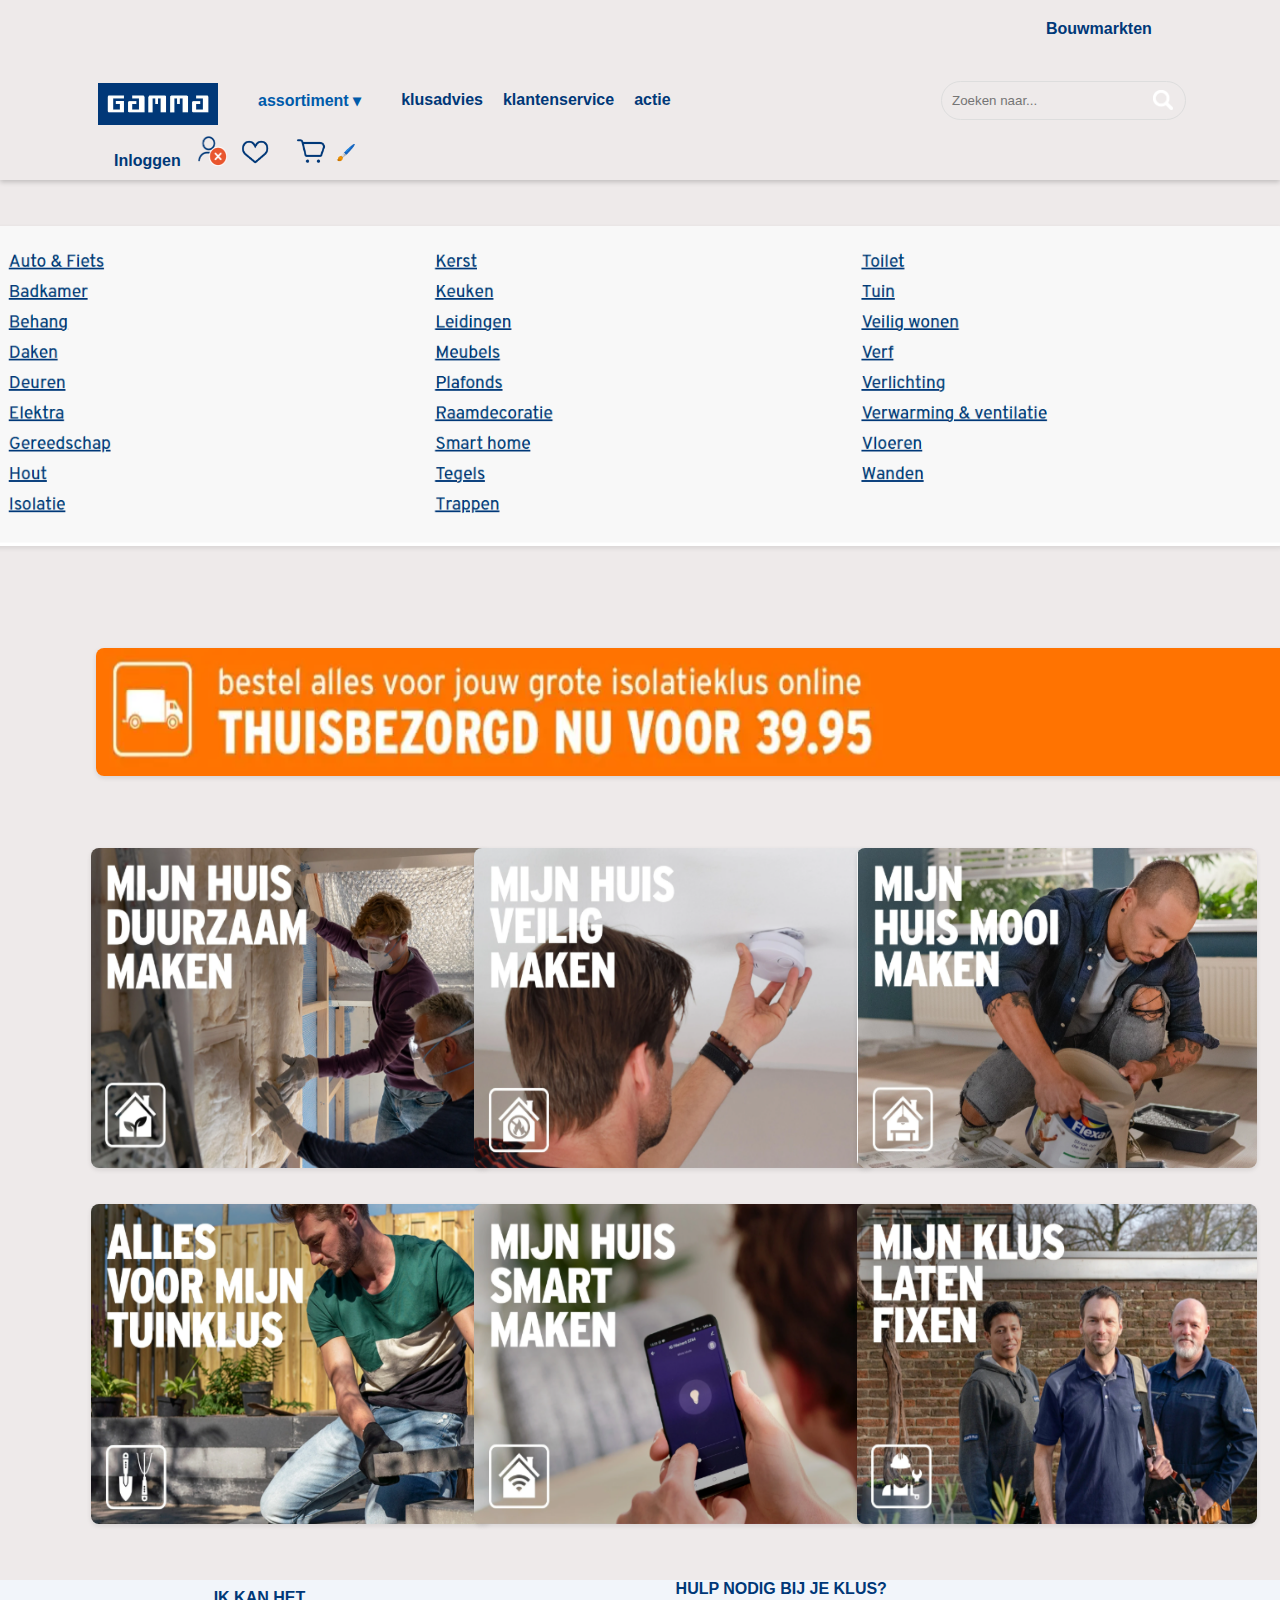
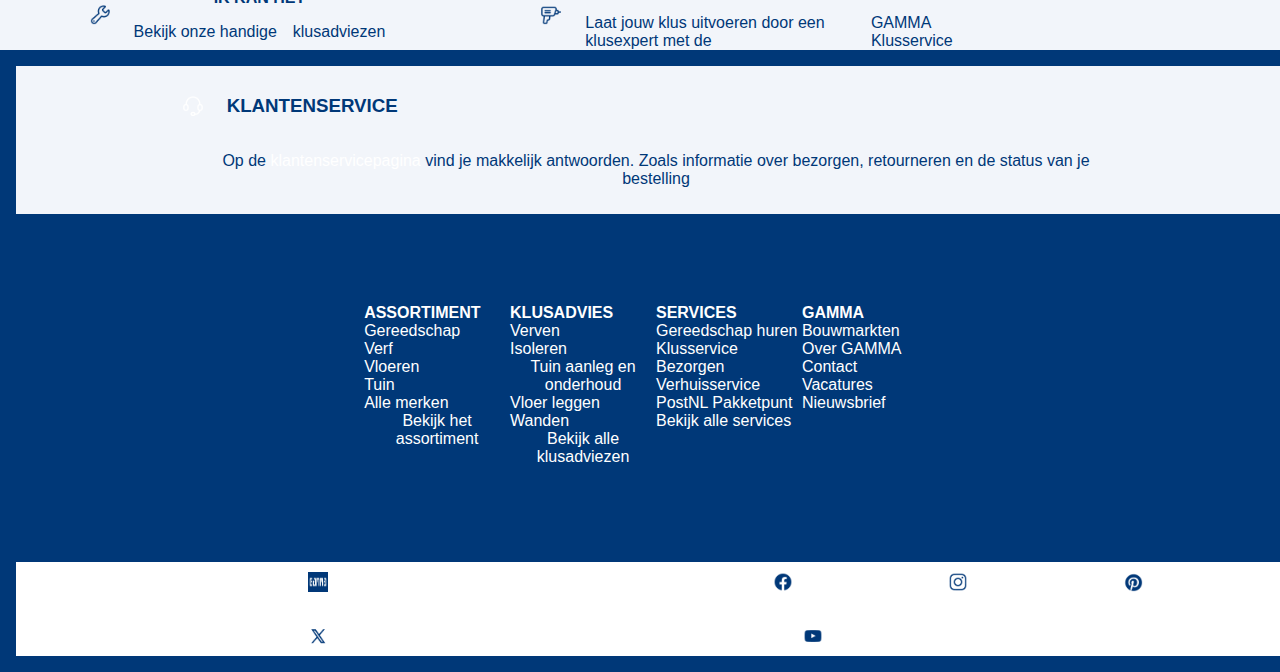
==== commit 14d1e261: "updaterino" ====
--- a/klusadvies.html
+++ b/klusadvies.html
@@ -76,7 +76,6 @@
     <article>
         <ul>
             <li>
-                
                 <img src="resource/images/klus.png">
             </li>
 
@@ -101,6 +100,23 @@
 <!--===============================================================-->
 
 
+<section>
+    <article>
+        <ul>
+            <li> <img src="resource/images/duurzaam.png" ></li>
+            <li> <img src="resource/images/veilig.png" ></li>
+            <li> <img src="resource/images/mooi.png" ></li>
+        </ul>
+        <ul>
+            <li> <img src="resource/images/tuinklus.png" ></li>
+            <li> <img src="resource/images/smart.png" ></li>
+            <li> <img src="resource/images/fixen.png" ></li>
+        </ul>
+        
+        
+    </article>
+</section>     
+    
 
 <!--===============================================================-->
 <!--======================== Assortiment ==========================-->
--- a/resource/styles2.css
+++ b/resource/styles2.css
@@ -0,0 +1,917 @@
+:root {
+    font-family: 'Arial', sans-serif;
+    margin: 0;
+    background-color: #FFFFFF;
+    text-align: start;
+}
+
+/* Header */
+
+header {
+    box-shadow: 0 0.125em 0.3125em rgba(0, 0, 0, 0.2);
+    width: 100%;
+    
+}
+
+header nav{
+    display: flex;
+    flex-wrap: wrap;
+    font-weight: bold;
+    width: 85%;
+    margin-left: 5.5em;
+    margin-right: 5.5em;
+    position: relative;
+}
+
+header nav ul:nth-child(1){
+    display: flex;
+    justify-content: flex-end;
+    /*width: calc(66.66% - 10px); /* 2/3 of the width with some spacing */
+    margin-bottom: 0.6250em;
+    margin-top: 0.6250em;
+    width: 100%;
+
+}
+
+header nav li:hover{
+    text-decoration: underline;
+} 
+
+header nav ul li:nth-of-type(1){
+    width: 120px;
+    height: 35px;
+    min-width: 120px;
+    min-height: 35px;
+    left: 0;
+    top: 0;
+    z-index: 3;
+    bottom: 0;
+}
+
+header nav ul:nth-of-type(3) li img{
+    width: 30px;
+    height: 30px;
+    min-width: 30px;
+    min-height: 30px;
+    gap: 15em;
+    display: inline-flex;
+    
+}
+
+header nav ul:nth-of-type(3) li:first-of-type{
+   margin-right: -0.625em;
+   margin-left:  1em;   
+}
+
+header nav ul:nth-of-type(3) li a :nth-of-type(1){
+   margin-right: -0.625em;
+   margin-left:  1em;   
+   margin-top: 0.0625em;
+}
+
+header nav ul:nth-of-type(3) li a img:hover{
+    background: url(images/wish_added.png) no-repeat;
+    width: 30px;
+    height: 30px;
+    min-width: 30px;
+    min-height: 30px;
+    z-index: 99;
+    margin-left: 20px;
+    margin-top: 20px;
+    
+}
+
+header nav ul:nth-child(2) li a{
+    display: flex;
+    align-items: center;
+}
+
+body {
+    font-family: 'Arial', sans-serif;
+    margin: 0;
+}
+/*main body navigation */
+nav {
+    display: flex;
+    justify-content: space-between;
+    padding: 0.625em;
+    align-items: center;
+}
+
+nav ul {
+    list-style-type: none;
+    margin: 0;
+    align-items: center;
+    padding: 0;
+    display: flex;
+}
+
+nav ul li {
+    margin-right: 1.25em;
+}
+
+nav ul li a {
+    text-decoration: none;
+    color: rgb(0, 56, 120);
+}
+
+/*search bar form*/
+
+form {
+    border: 0.0625em solid #ddd;
+    border-radius: 9.375em;
+    display: flex;
+    text-align: center;
+}
+
+form img{
+    width: 20px;
+    height: 20px;
+}
+
+form input {
+    margin: 0.75em 0.75em 0.75em 0.625em;
+    border: none !important; /* no border and override any inline styles*/
+    cursor: pointer;
+    background-color: transparent;
+    background-repeat: no-repeat;
+    background-position: center center;
+}
+
+input:focus {
+    outline: none !important;
+    
+}
+
+form button {
+    background-color: rgb(0, 56, 120);
+    border-radius: 9.375em;
+    padding: 0.5em 0.75em;
+    margin: 0.125em;
+    cursor: pointer;
+}
+/*section first article buttons*/
+button {
+    border: none;
+    color: rgb(0, 56, 120);
+    padding: 0.625em;
+    cursor: pointer;
+}
+
+/* General styling for the button */
+nav button:nth-of-type(1) {
+    background: none;
+    border: none;
+    color: #005baa;
+    font-size: 16px;
+    cursor: pointer;
+    padding: 5px 10px;
+    display: inline-flex;
+    align-items: center;
+    gap: 5px;
+}
+
+/* Add hover effect */
+nav button:nth-of-type(1):hover {
+    text-decoration: underline;
+}
+
+/* Expanded state styling (optional) */
+nav button:nth-of-type(1) {
+    font-weight: bold; /* Example: Highlight when expanded */
+}
+
+
+.sr-only:not(:focus):not(:active) {
+  clip: rect(0 0 0 0); 
+  clip-path: inset(50%);
+  height: 1px;
+  overflow: hidden;
+  position: absolute;
+  white-space: nowrap; 
+  width: 0.0625em;
+
+}
+
+
+img {
+    width: 100%;
+    height: auto;
+    display: block;
+}
+
+h1  {
+    visibility: hidden;
+    display: none;
+    z-index: -9999;
+}
+
+h2 {
+    color: gray;
+    text-align: left;
+    margin-top: 0.625em;
+    margin-left: 2.625em;
+}
+
+li button {
+    margin: 0.625em 0.625em;
+    border-radius: 0.3125em;
+    height: 3.125em;
+    font-size: 1em;
+    font-weight: bold;
+    width: 100%;
+}
+
+li a span{
+    font-size: 0.8125em;
+}
+
+table {
+    margin: 0 10%;
+    background-color: #23b3d5;
+    border: 0.625em solid #23b3d5;
+}
+
+p {
+    padding: 0 10%;
+}
+
+a {
+    color: rgb(0, 56, 120);
+}
+
+a:link { 
+  text-decoration: none; 
+} 
+a:visited { 
+  text-decoration: none; 
+} 
+a:hover { 
+  text-decoration: none; 
+} 
+a:active { 
+  text-decoration: none; 
+}
+/*all section stuff*/
+
+section {
+    display: flex; /* Use flexbox for layout */
+    justify-content: space-between; /* Distribute space evenly between columns */
+    gap: 2px; /* Add spacing between columns */
+    padding: 10px;
+    /*background-color: #f9f9f9;  Optional background color */
+    width: 90%;
+}
+
+section:nth-of-type(1) {
+    display: flex; /* Use flexbox for layout */
+    justify-content: space-evenly; /* Distribute space evenly between columns */
+    gap: 0.0625em; /* Add spacing between columns */
+    padding: 20px;
+    /*background-color: #f9f9f9;  Optional background color */
+    width: 90%;
+}
+
+/* Style each column (article) */
+section > article:nth-of-type(2) {
+    flex: 1; /* Each column takes up equal width */
+    margin: 0;
+    text-align: start; /* start the content inside each column */
+    background-color: #ffffff; /* Optional background for the columns */
+    /*border: 1px solid #ddd;  Optional border for visual separation */
+    /*border-radius: 8px;  Optional rounded corners */
+    /*box-shadow: 0 2px 5px rgba(0, 0, 0, 0.1);  Optional shadow for depth */
+    
+    
+}
+
+section article:nth-of-type(1) {
+    margin-left: 1.225em;
+    width: 2em;
+    text-align: left;
+    
+}
+
+section article:nth-of-type(1) ul li {
+    display: flex;
+    flex-direction: row;
+    margin-left: 1.225em;
+    width: 2em;
+    text-align: left;
+    
+}
+
+section article:nth-of-type(1) li:nth-of-type(1) h3 {
+      position:absolute;
+      left:0;
+      bottom:0;
+      animation-name: header;
+      animation-duration: 4s;
+}
+
+
+
+section article:nth-of-type(1) ul li a{
+    text-align: left;
+    margin-left: 3.2em;
+    list-style-type: none;
+    
+}
+
+section article:nth-of-type(1) ul li:nth-of-type(1) button{
+    position:absolute;
+    left:0;
+    bottom:0;
+}
+
+section article:nth-of-type(2) {
+    width: 30em;
+    height: 20em;
+    background-color: #e0dfdf;
+    margin-left: -77em;
+    margin-right: 1em;
+    left: 0;
+    text-align: left;
+    
+}
+
+section article:nth-of-type(2) ul {
+    display: flex;
+    flex-direction: column;
+    
+}
+
+section article:nth-of-type(2) ul li {
+    display: flex;
+    flex-direction: column;
+    
+}
+
+section article ul{
+    list-style-type: none;
+}
+
+section article ul li:nth-of-type(9) button{
+    background-color: #00008B;
+    margin-bottom: -3.1em;
+    margin-left: 3.2em;
+}
+
+section article ul li:nth-of-type(9) button:hover{
+    background-color: rgb(59, 59, 169);
+}
+
+section article ul li:nth-of-type(10) button{
+    margin-left: 3.2em;
+    background-color: #FF8C00;
+}
+section article button{
+    width: 20em;
+    margin-left: 0.5em;
+    margin-top: 3.3em;
+    margin-bottom: 0.1em;
+    padding-top: 0.1em;
+    padding-bottom: 0.1em;
+    color: #ffffff;
+    text-align: left;
+}
+
+
+
+section article img{
+    border-radius: 8px;  /*Optional rounded corners */
+    box-shadow: 0 2px 5px rgba(0, 0, 0, 0.1);  /*Optional shadow for depth */
+    object-fit: fill;
+    
+}
+
+section article:nth-of-type(2) button{
+    background-color: #00008B;
+    margin-bottom: 3.1em;
+    margin-left: 22em;
+    margin-top: -5em;
+    width: 14em;
+    height: 2em;
+}
+
+section article:nth-of-type(1) img{
+    width: 82em;
+    height:20em;
+    text-align: left;
+    margin-left: -39em;
+}
+
+section:nth-of-type(2) article img{
+    width: 81.4em;
+    height:8em;
+    text-align: left;
+}
+
+section:nth-of-type(2) article{
+    /**/
+    margin-left: 43em; 
+    margin-right: -1em;
+    
+}
+
+section:nth-of-type(2) article h2{
+    /**/
+    margin-left: 0.625em;
+    text-transform: uppercase;
+    
+}
+
+section:nth-of-type(2) article h3{
+    display: table; /* keep the background color wrapped tight */
+    position: absolute;
+    margin-bottom: -4.6em;
+    margin-left: 9em;
+    padding:5px;
+    font-size:20px;
+    background-color:gray;
+    color:#ffffff;
+    animation-name: header;
+    animation-duration: 4s;
+}
+
+@keyframes header {
+  from {background-color: gray;}
+  to {background-color: blue;}
+}
+
+section article img:hover{
+    transform: scale(1.03);
+}
+
+section article:nth-of-type(3) img{
+    width: 23em;
+    height:15em;
+}
+section article:nth-of-type(3) img:hover{
+    transform: scaleX(-1);
+}
+
+section:nth-of-type(3) article{
+    justify-content: space-evenly;
+    gap: 1em;
+    width: 100%;
+    margin-left: -5.5em;
+}
+
+section:nth-of-type(3) article ul{
+    display: flex;
+    flex-direction: row;
+    justify-content: space-evenly;
+}
+
+
+/*main images*/
+section:nth-of-type(3) ul li img {
+    width: 25em;
+    height: 20em;
+    margin-left: 9.2em;
+     
+}
+
+
+
+section:nth-of-type(3) article:nth-of-type(2) ul {
+    margin-right: 0.0625em;
+    margin-left: 5.2em;
+}
+
+section:nth-of-type(3) article:nth-of-type(3) ul {
+    margin-right: 0.0625em;
+    margin-left: 5.2em;
+}
+
+section:nth-of-type(3) article:nth-of-type(2) ul {
+    margin-right: 0.0625em;
+    margin-left: 5.2em;
+}
+
+section:nth-of-type(3) article:nth-of-type(3) ul {
+    margin-right: 0.0625em;
+    margin-left: 5.2em;
+}
+
+section:nth-of-type(4) article:nth-of-type(1) ul:nth-of-type(1) {
+    margin-left: 4em;
+}
+
+section:nth-of-type(4) article:nth-of-type(1) ul li:nth-of-type(1) {
+    display: flex;
+    justify-content: center;
+}
+
+
+
+
+/* Style each column (article) */
+section:nth-of-type(5) > article {
+    flex: 3; /* Each column takes up equal width */
+    margin: 0;
+    text-align: start; /* start the content inside each column */
+    background-color: #ffffff; /* Optional background for the columns */
+    /*border: 1px solid #ddd;  Optional border for visual separation */
+    /*border-radius: 8px;  Optional rounded corners */
+    /*box-shadow: 0 2px 5px rgba(0, 0, 0, 0.1);  Optional shadow for depth */
+    
+}
+
+
+
+section article h3 {
+  position:absolute;
+  /*left:1rem;
+  right:20rem;*/
+  bottom:-5.0rem;
+  font-size: 2em;
+  font-weight: bold;
+  color: #FFFFFF;
+  text-align: left;
+}
+
+
+section:nth-of-type(1) ul{
+    flex-direction: column;
+}
+
+section:nth-of-type(2){
+    text-align: center;
+}
+
+section:nth-of-type(3){
+    flex-wrap: wrap;
+}
+
+
+/*
+section:nth-of-type(3) button:nth-child(2){
+    color: white; 
+    background-color: orange;
+}
+*/
+section ul {
+    list-style-type: none;
+    justify-content: space-between;
+    align-items: left;
+    margin-left: 0.125em;
+    padding: 0;
+    display: flex;
+}
+
+section ul li {
+    margin: 0.625em 0.625em;
+    flex: 1;
+    list-style-type: none;
+}
+
+section li {
+    list-style: none;
+    margin-right: 1.25em;
+    display: flex;
+    align-items: left;
+}
+
+hr {
+    margin: 1.875em 10%;
+}
+
+h4 {
+    margin: 0;
+    padding: 0;
+}
+
+section nav {
+    display: none;
+    position: fixed;
+    top: 0;
+    left: 0;
+    width: 100%;
+    height: 100%;
+    background: rgba(0, 0, 0, 0.4);
+    justify-content: center;
+    align-items: center;
+    z-index: 1;
+}
+
+/* Footer Section */
+footer section {
+  flex-wrap: wrap;
+  justify-content: space-between;
+/* Distribute space evenly between columns */
+  gap: 5em; /* Add spacing between columns */
+  padding: 1em;
+  width: 100%;
+    
+}
+
+footer section:nth-of-type(1){
+    display: flex;
+    justify-content: space-between;
+    align-items: center;
+    padding: 1rem 7%;
+    background-color: #f2f5fa;
+    color: #003878;
+    
+}
+
+footer section:nth-of-type(1) ul {
+    display: flex;
+    flex-direction: row;
+    align-items: center;
+    gap: 1rem;
+    left: 0;
+    
+}
+
+footer section:nth-of-type(1) ul li ul {
+    display: flex;
+    flex-direction: column;
+    align-items: center;
+    gap: 1rem;
+    
+}
+
+footer section:nth-of-type(1) ul li{
+    display: flex;
+    align-items: center;
+    gap: 1rem;
+    
+}
+
+footer section:first-of-type {
+  display: flex;
+  background-color: #f2f5fa;
+  padding: 0 7%;
+  flex-direction: row;
+  left: 10px;
+}
+
+footer section:last-of-type {
+  background-color: #003878;
+}
+
+footer section:last-of-type > section {
+  padding: 10px 7%;
+}
+
+footer section:last-of-type > section:nth-child(2) {
+  padding-left: 1em;
+  padding-right: 1em;    
+  padding-bottom: 1em;
+  justify-content: center;
+  gap: 1em;
+}
+
+footer section:last-of-type > section:last-of-type {
+  display: flex;
+  flex-direction: row;
+  background-color: white;
+  padding: 10px 5%;
+}
+
+/* First Section List */
+footer ul {
+  margin: 0;
+  padding: 0;
+  display: flex;
+  flex-wrap: wrap;
+  list-style: none;
+}
+
+footer ul li {
+  margin: 0;
+  padding: 0;
+}
+
+/* List Inside Cards */
+footer ul ul {
+  display: block;
+}
+
+footer ul ul li h4 {
+  color: #003878;
+}
+
+footer ul ul li span {
+  color: #003878;
+}
+
+/* Links */
+footer a {
+  text-decoration: none;
+  color: white;
+}
+
+footer a:hover {
+  text-decoration: underline;
+}
+
+footer ul ul li a {
+  color: #003878;
+}
+
+footer ul ul li a:hover {
+  text-decoration: underline;
+}
+
+/* Images */
+footer img {
+  width: 20px;
+  margin-right: 8px;
+}
+
+footer section img {
+    width: 20px;
+    height: 20px;
+}
+
+/* Last Section Styles */
+footer section:last-of-type ul {
+  display: flex;
+  flex-wrap: wrap;
+  margin: 0 7%;
+  padding: 0;
+}
+
+footer section:last-of-type ul li ul {
+  margin: 0;
+  padding: 0;
+  display: block;
+}
+
+footer section:last-of-type ul li ul li h4 {
+  color: #fff;
+  margin: 0;
+}
+
+footer section:last-of-type ul li ul li a {
+  text-decoration: none;
+  color: #fff;
+}
+
+footer section:last-of-type ul li ul li a:hover {
+  text-decoration: underline;
+}
+
+footer ul:last-child {
+  margin: 0;
+  padding: 0;
+  display: flex;
+  flex-wrap: wrap;
+}
+
+
+footer ul:last-child li a {
+  text-decoration: none;
+  margin: 0;
+}
+
+footer ul:last-child li img {
+  width: 20px;
+  height: 20px;
+}
+
+
+/* microinteractie */
+#myDropdown {
+    padding: 70px 0; 
+    overflow: scroll;
+}
+
+#myDropdown section{
+    background-color: white; 
+    border-radius: 1em; 
+    margin: 0 10%;
+}
+
+/*mobile*/
+
+@media only screen and (max-width: 768px) {
+/* Base styles for mobile */
+body {
+    margin: 0;
+    font-family: Arial, sans-serif;
+}
+
+header nav ul {
+    display: flex;
+    flex-direction: column;
+    align-items: flex-start;
+    padding: 0;
+    margin: 0;
+    list-style: none;
+}
+
+header nav ul li {
+    padding: 0.5em;
+}
+
+header nav ul li img {
+    max-width: 100%;
+    height: auto;
+}
+
+form {
+    display: flex;
+    flex-direction: column;
+    align-items: flex-start;
+    gap: 0.5em;
+    width: 100%;
+}
+
+form input {
+    width: 90%;
+    padding: 0.5em;
+    font-size: 1em;
+}
+
+form button {
+    align-self: flex-start;
+    background-color: #007BFF;
+    color: #fff;
+    border: none;
+    padding: 0.5em 1em;
+    font-size: 1em;
+    cursor: pointer;
+}
+
+main h1 {
+    text-align: center;
+}
+
+section article ul {
+    display: flex;
+    flex-direction: column;
+    align-items: center;
+    gap: 1em;
+    list-style: none;
+    padding: 0;
+    margin: 0;
+}
+
+section article ul li img {
+    max-width: 100%;
+    height: auto;
+}
+
+/* Footer styling */
+footer section {
+    display: flex;
+    flex-direction: column;
+    gap: 2em;
+}
+
+footer section ul {
+    display: flex;
+    flex-direction: column;
+    align-items: flex-start;
+    list-style: none;
+    padding: 0;
+}
+
+footer section ul li {
+    margin-bottom: 0.5em;
+}
+
+footer section ul li img {
+    max-width: 50px;
+    height: auto;
+}
+
+/* Social media icons */
+footer section ul li a img {
+    width: 30px;
+    height: 30px;
+}
+
+/* Media query for larger screens */
+@media (min-width: 600px) {
+    header nav ul {
+        flex-direction: row;
+        justify-content: space-between;
+    }
+
+    form {
+        flex-direction: row;
+        justify-content: space-between;
+        align-items: center;
+    }
+
+    footer section {
+        flex-direction: row;
+        justify-content: space-between;
+    }
+
+    footer section ul {
+        flex-direction: column;
+    }
+
+    footer section ul li {
+        margin-bottom: 0;
+    }
+}
+
+}